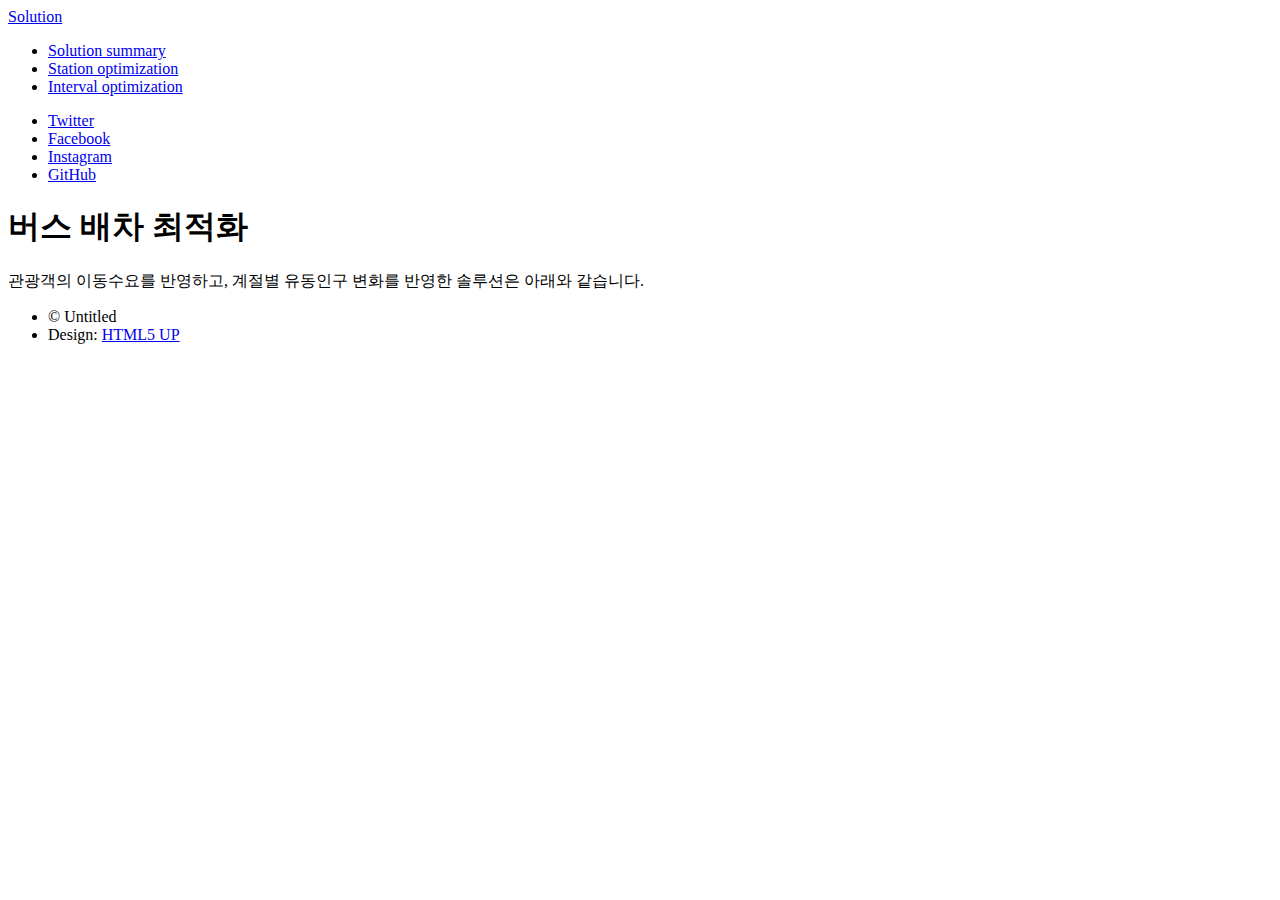
==== elements.html @ 8d8cb51e "Add files via upload" ====
<!DOCTYPE HTML>
<!--
	Massively by HTML5 UP
	html5up.net | @ajlkn
	Free for personal and commercial use under the CCA 3.0 license (html5up.net/license)
-->
<html>
	<head>
		<title>제주도 관광지 순환버스 배차솔루션</title>
		<meta charset="utf-8" />
		<meta name="viewport" content="width=device-width, initial-scale=1, user-scalable=no" />
		<link rel="stylesheet" href="assets/css/main.css" />
		<noscript><link rel="stylesheet" href="assets/css/noscript.css" /></noscript>
	</head>
	<body class="is-preload">

		<!-- Wrapper -->
			<div id="wrapper">

				<!-- Header -->
					<header id="header">
						<a href="index.html" class="logo">Solution</a>
					</header>

				<!-- Nav -->
					<nav id="nav">
						<ul class="links">
							<li><a href="index.html">Solution summary</a></li>
							<li><a href="generic.html">Station optimization</a></li>
							<li class="active"><a href="elements.html">Interval optimization</a></li>
						</ul>
						<ul class="icons">
							<li><a href="#" class="icon brands fa-twitter"><span class="label">Twitter</span></a></li>
							<li><a href="#" class="icon brands fa-facebook-f"><span class="label">Facebook</span></a></li>
							<li><a href="#" class="icon brands fa-instagram"><span class="label">Instagram</span></a></li>
							<li><a href="#" class="icon brands fa-github"><span class="label">GitHub</span></a></li>
						</ul>
					</nav>

				<!-- Main -->
					<div id="main">
						<!-- Post -->
						<section class="post">
							<header class="major">
								<h1>버스 배차 최적화</h1>
								<p style = "font-style:normal;">관광객의 이동수요를 반영하고, 계절별 유동인구 변화를 반영한 솔루션은 아래와 같습니다.</p>
							</header>
							<div class='tableauPlaceholder' id='viz1672646175626' style='position: relative'><noscript><a href='#'><img alt='대시보드 1 ' src='https:&#47;&#47;public.tableau.com&#47;static&#47;images&#47;_1&#47;_16726461645520&#47;1&#47;1_rss.png' style='border: none' /></a></noscript><object class='tableauViz'  style='display:none;'><param name='host_url' value='https%3A%2F%2Fpublic.tableau.com%2F' /> <param name='embed_code_version' value='3' /> <param name='site_root' value='' /><param name='name' value='_16726461645520&#47;1' /><param name='tabs' value='no' /><param name='toolbar' value='yes' /><param name='static_image' value='https:&#47;&#47;public.tableau.com&#47;static&#47;images&#47;_1&#47;_16726461645520&#47;1&#47;1.png' /> <param name='animate_transition' value='yes' /><param name='display_static_image' value='yes' /><param name='display_spinner' value='yes' /><param name='display_overlay' value='yes' /><param name='display_count' value='yes' /><param name='language' value='ko-KR' /><param name='filter' value='publish=yes' /></object></div>                <script type='text/javascript'>                    var divElement = document.getElementById('viz1672646175626');                    var vizElement = divElement.getElementsByTagName('object')[0];                    if ( divElement.offsetWidth > 800 ) { vizElement.style.width='100%';vizElement.style.height=(divElement.offsetWidth*0.75)+'px';} else if ( divElement.offsetWidth > 500 ) { vizElement.style.width='100%';vizElement.style.height=(divElement.offsetWidth*0.75)+'px';} else { vizElement.style.width='100%';vizElement.style.height='827px';}                     var scriptElement = document.createElement('script');                    scriptElement.src = 'https://public.tableau.com/javascripts/api/viz_v1.js';                    vizElement.parentNode.insertBefore(scriptElement, vizElement);                </script>
						</section>

						

				<!-- Copyright -->
					<div id="copyright">
						<ul><li>&copy; Untitled</li><li>Design: <a href="https://html5up.net">HTML5 UP</a></li></ul>
					</div>

			</div>

		<!-- Scripts -->
			<script src="assets/js/jquery.min.js"></script>
			<script src="assets/js/jquery.scrollex.min.js"></script>
			<script src="assets/js/jquery.scrolly.min.js"></script>
			<script src="assets/js/browser.min.js"></script>
			<script src="assets/js/breakpoints.min.js"></script>
			<script src="assets/js/util.js"></script>
			<script src="assets/js/main.js"></script>

	</body>
</html>
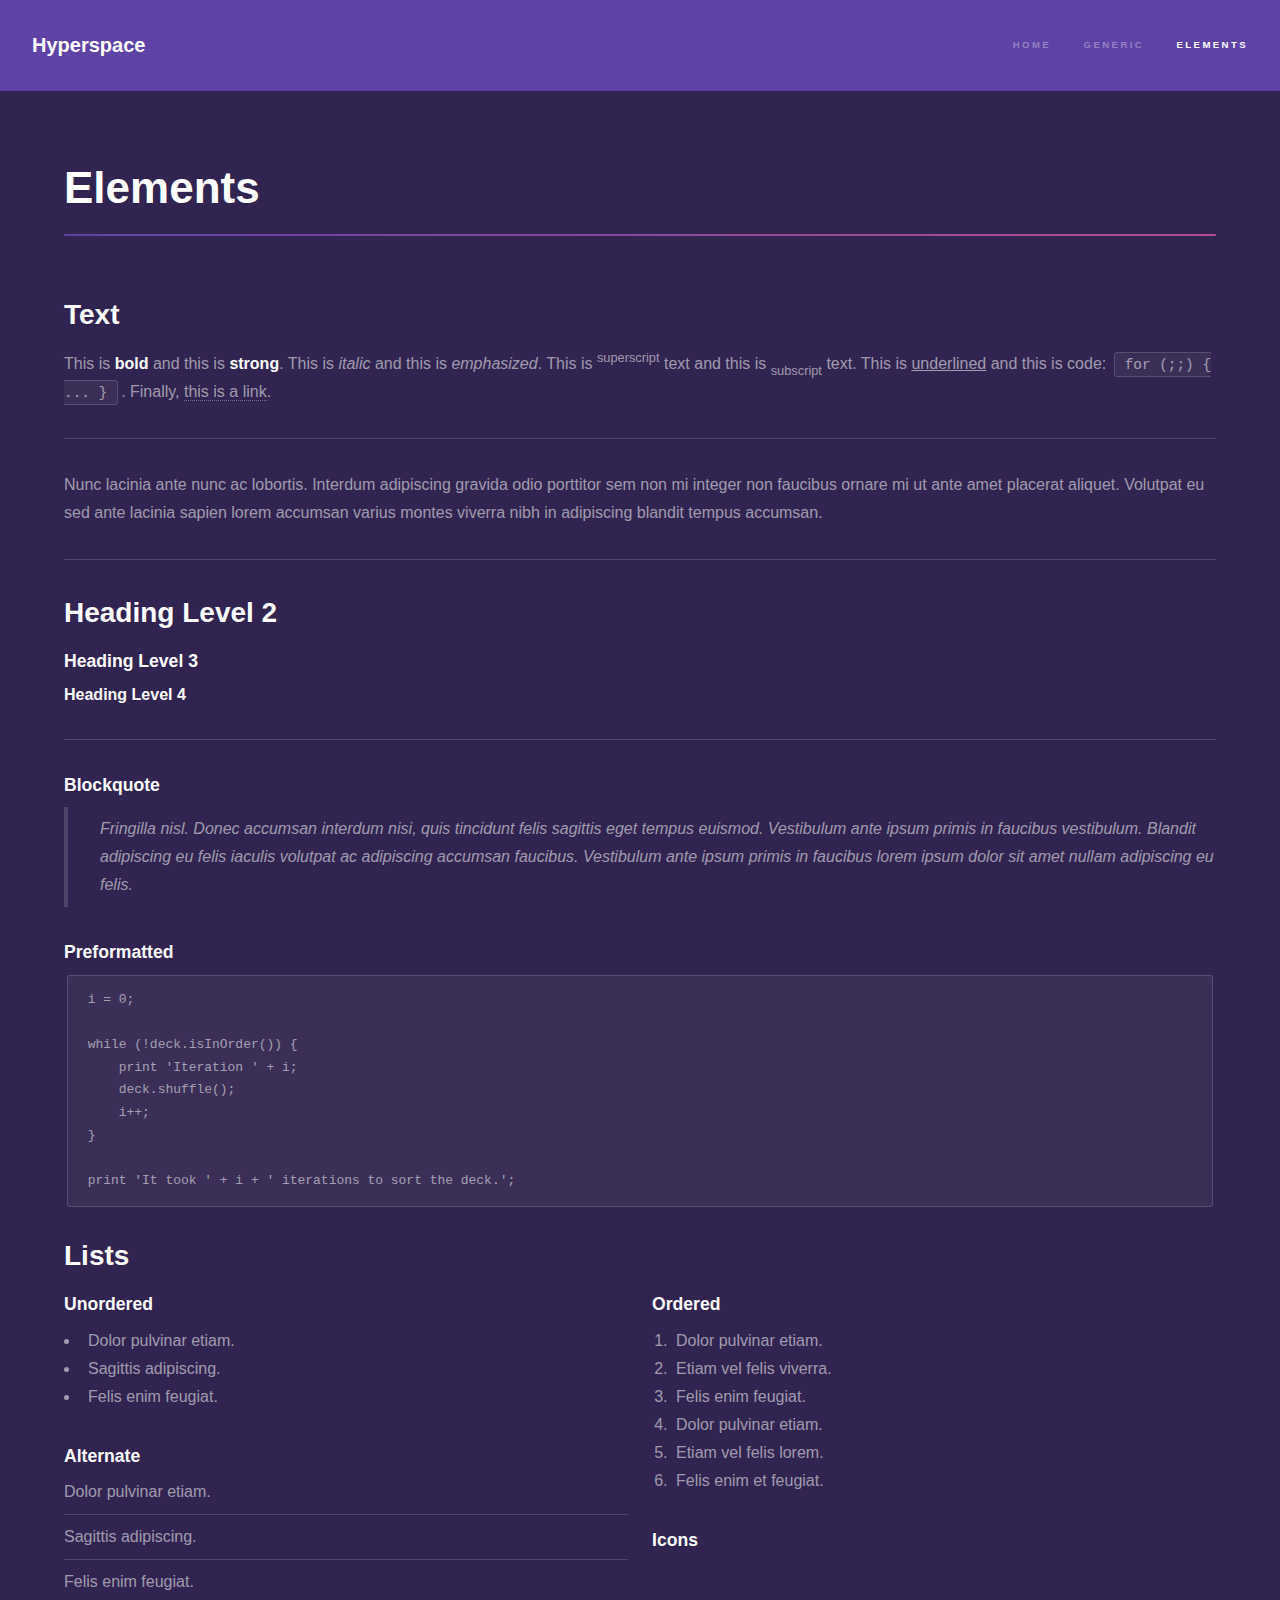
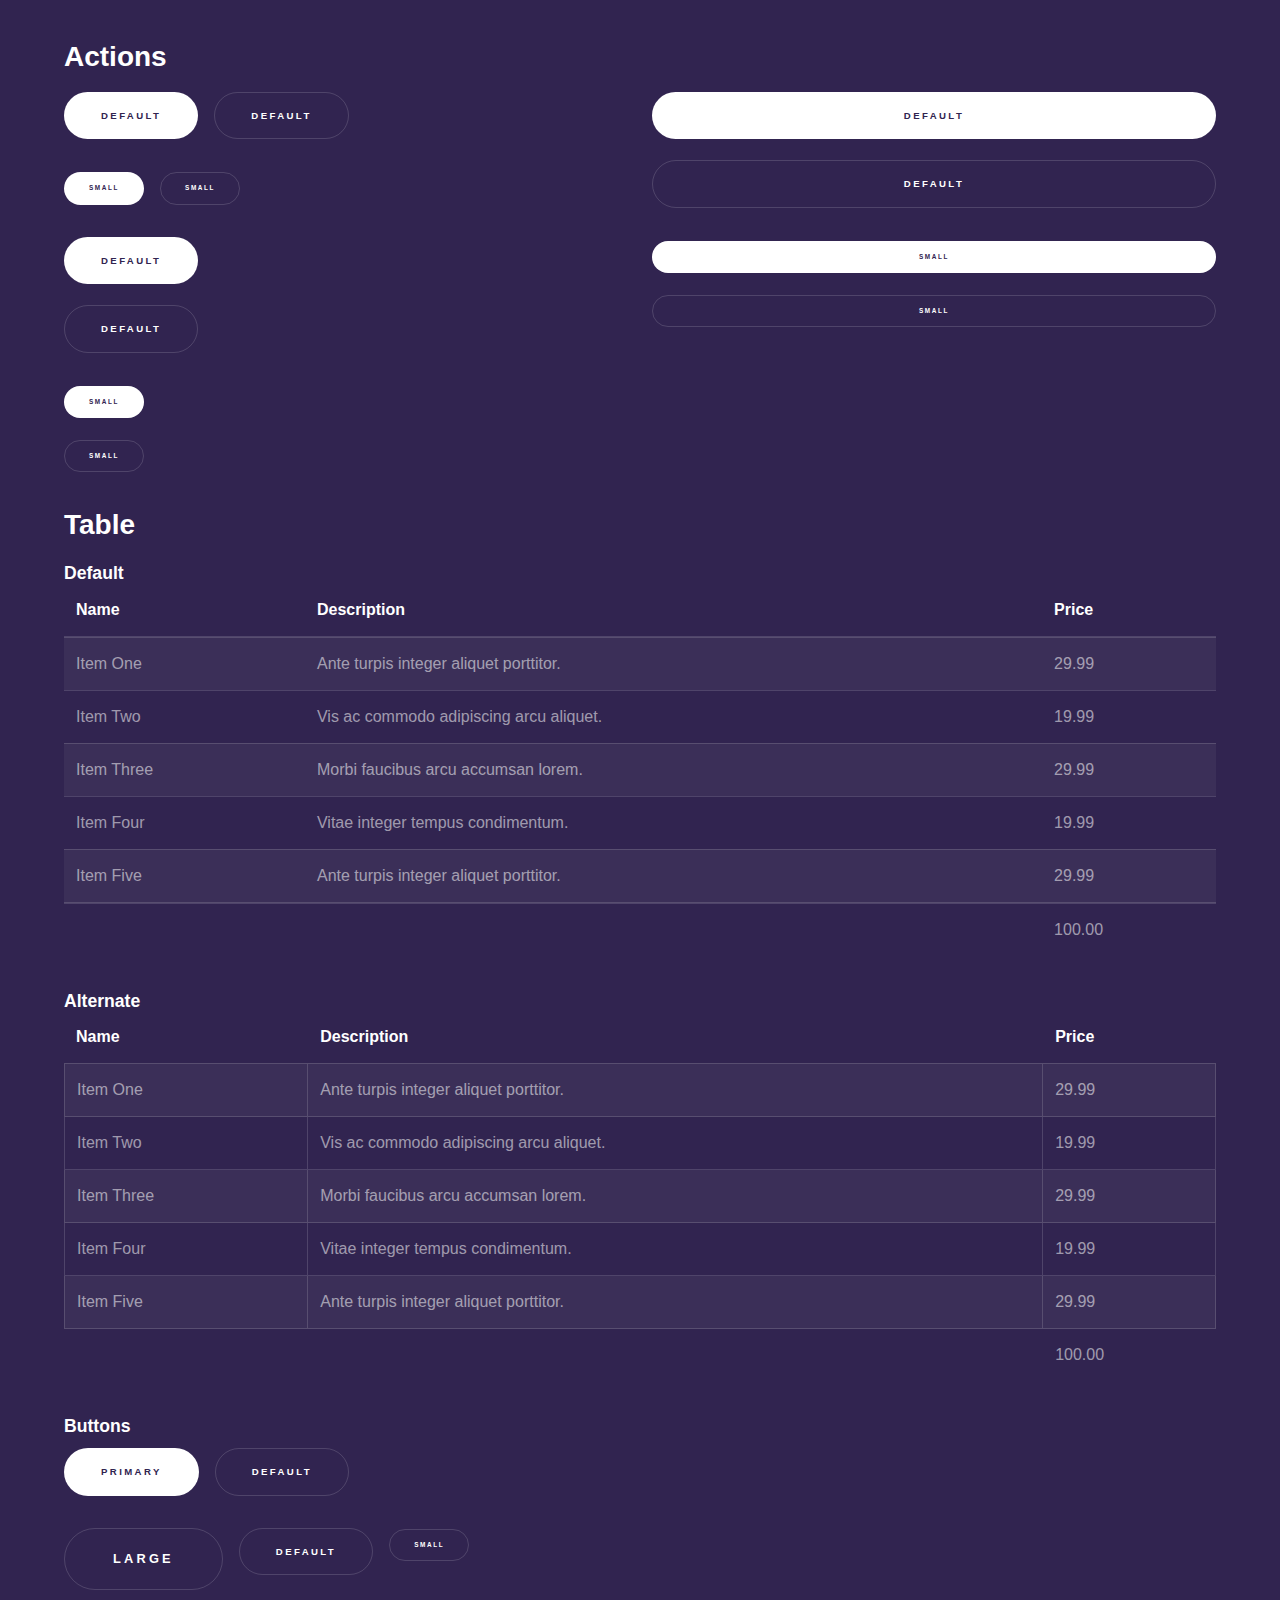
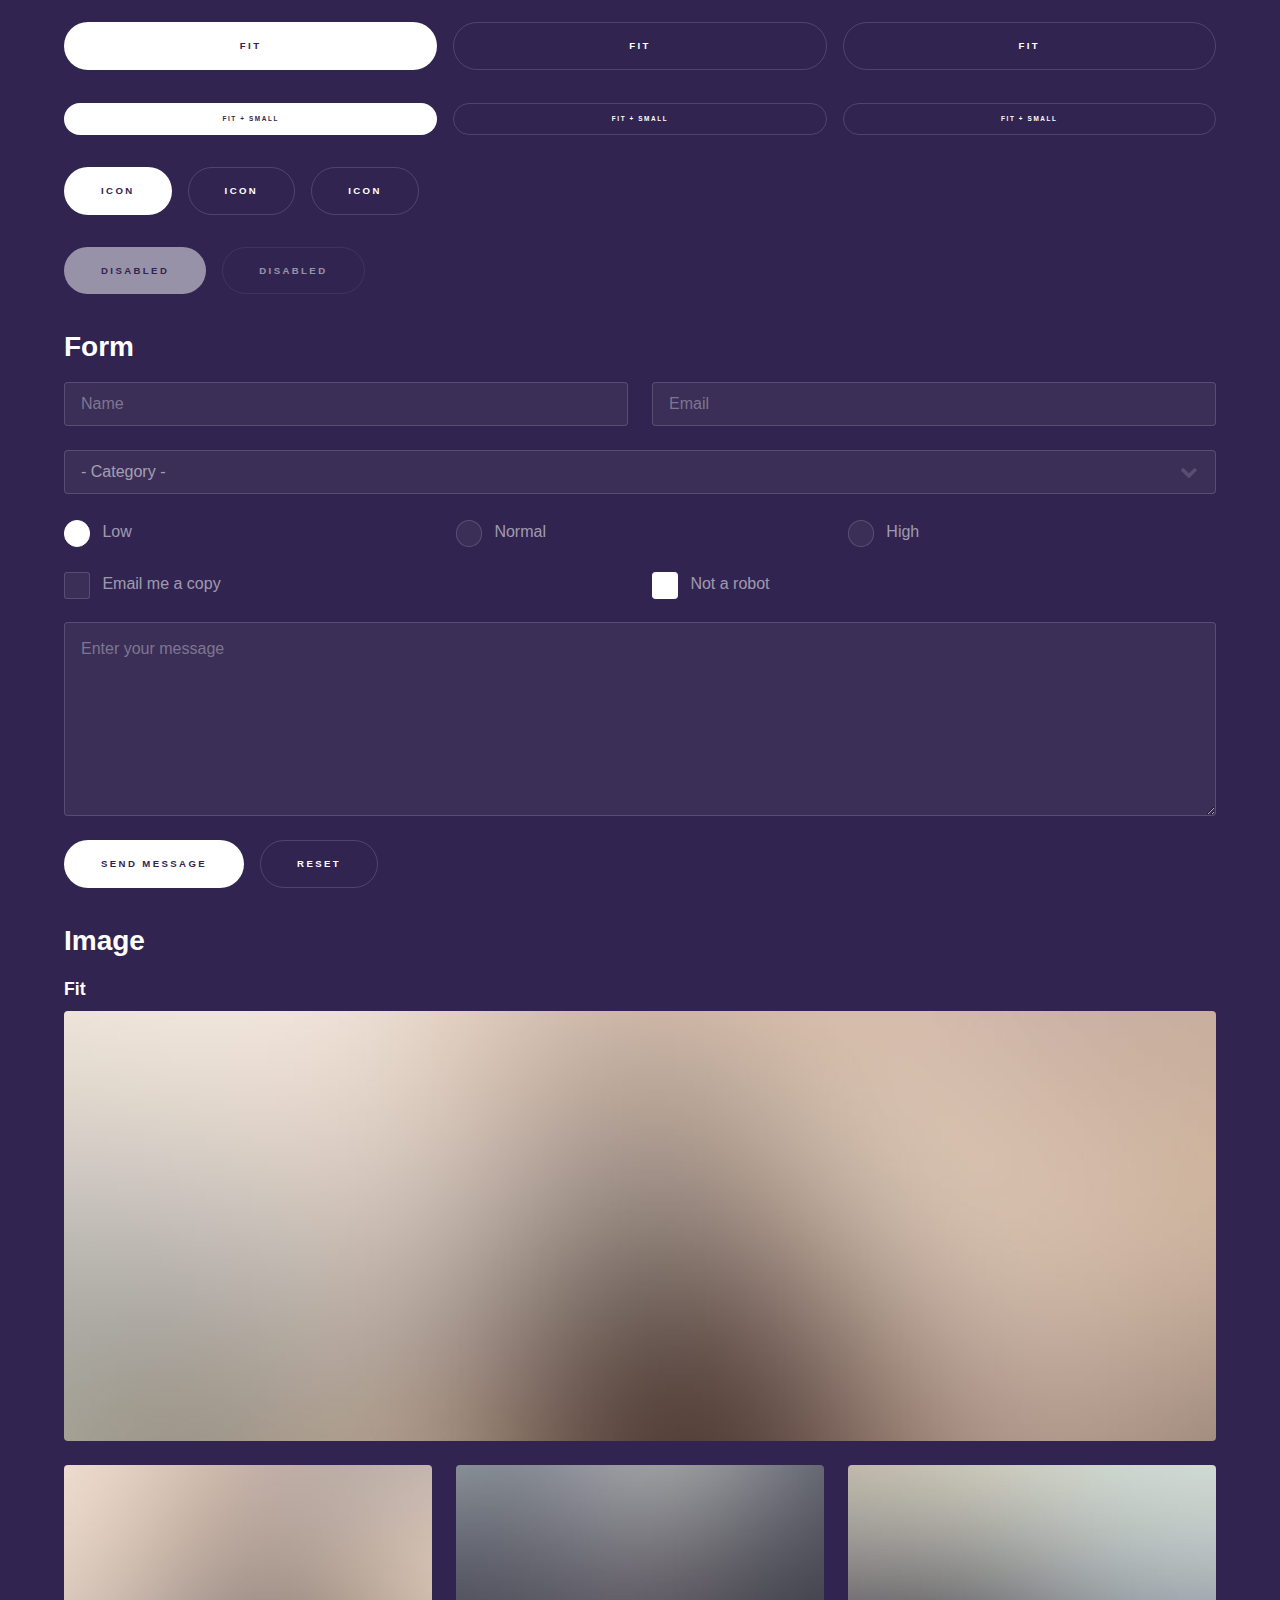
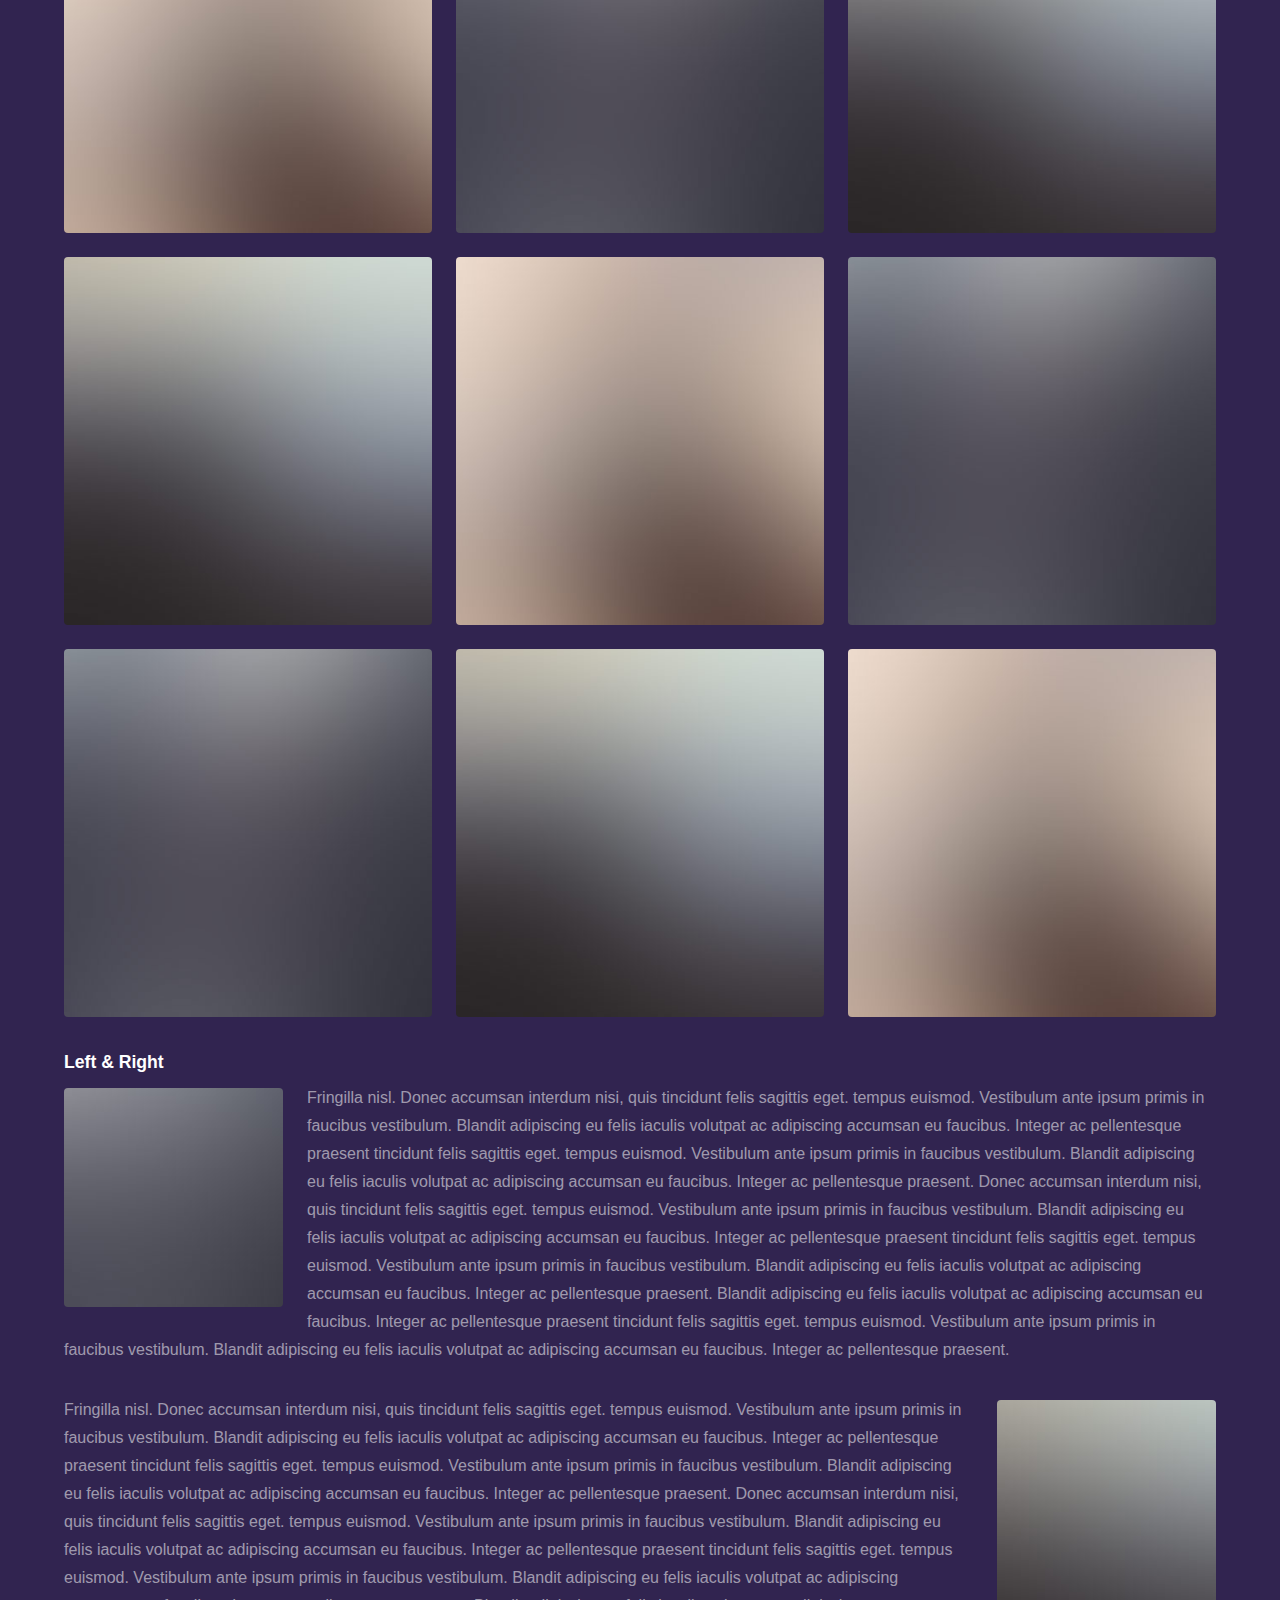
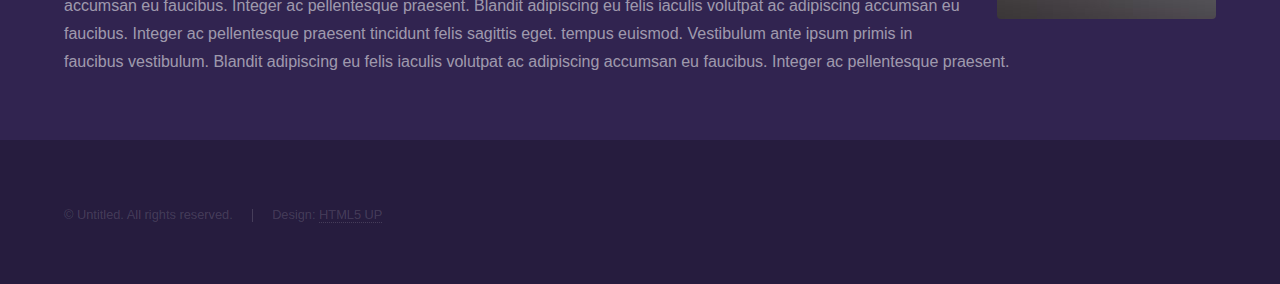
==== commit 89385fe8: "Add files via upload" ====
--- a/elements.html
+++ b/elements.html
@@ -1,12 +1,12 @@
 <!DOCTYPE HTML>
 <!--
-	Massively by HTML5 UP
+	Hyperspace by HTML5 UP
 	html5up.net | @ajlkn
 	Free for personal and commercial use under the CCA 3.0 license (html5up.net/license)
 -->
 <html>
 	<head>
-		<title>제주도 관광지 순환버스 배차솔루션</title>
+		<title>Elements - Hyperspace by HTML5 UP</title>
 		<meta charset="utf-8" />
 		<meta name="viewport" content="width=device-width, initial-scale=1, user-scalable=no" />
 		<link rel="stylesheet" href="assets/css/main.css" />
@@ -14,48 +14,341 @@
 	</head>
 	<body class="is-preload">
 
+		<!-- Header -->
+			<header id="header">
+				<a href="index.html" class="title">Hyperspace</a>
+				<nav>
+					<ul>
+						<li><a href="index.html">Home</a></li>
+						<li><a href="generic.html">Generic</a></li>
+						<li><a href="elements.html"  class="active">Elements</a></li>
+					</ul>
+				</nav>
+			</header>
+
 		<!-- Wrapper -->
 			<div id="wrapper">
 
-				<!-- Header -->
-					<header id="header">
-						<a href="index.html" class="logo">Solution</a>
-					</header>
-
-				<!-- Nav -->
-					<nav id="nav">
-						<ul class="links">
-							<li><a href="index.html">Solution summary</a></li>
-							<li><a href="generic.html">Station optimization</a></li>
-							<li class="active"><a href="elements.html">Interval optimization</a></li>
-						</ul>
-						<ul class="icons">
-							<li><a href="#" class="icon brands fa-twitter"><span class="label">Twitter</span></a></li>
-							<li><a href="#" class="icon brands fa-facebook-f"><span class="label">Facebook</span></a></li>
-							<li><a href="#" class="icon brands fa-instagram"><span class="label">Instagram</span></a></li>
-							<li><a href="#" class="icon brands fa-github"><span class="label">GitHub</span></a></li>
-						</ul>
-					</nav>
-
 				<!-- Main -->
-					<div id="main">
-						<!-- Post -->
-						<section class="post">
-							<header class="major">
-								<h1>버스 배차 최적화</h1>
-								<p style = "font-style:normal;">관광객의 이동수요를 반영하고, 계절별 유동인구 변화를 반영한 솔루션은 아래와 같습니다.</p>
-							</header>
-							<div class='tableauPlaceholder' id='viz1672646175626' style='position: relative'><noscript><a href='#'><img alt='대시보드 1 ' src='https:&#47;&#47;public.tableau.com&#47;static&#47;images&#47;_1&#47;_16726461645520&#47;1&#47;1_rss.png' style='border: none' /></a></noscript><object class='tableauViz'  style='display:none;'><param name='host_url' value='https%3A%2F%2Fpublic.tableau.com%2F' /> <param name='embed_code_version' value='3' /> <param name='site_root' value='' /><param name='name' value='_16726461645520&#47;1' /><param name='tabs' value='no' /><param name='toolbar' value='yes' /><param name='static_image' value='https:&#47;&#47;public.tableau.com&#47;static&#47;images&#47;_1&#47;_16726461645520&#47;1&#47;1.png' /> <param name='animate_transition' value='yes' /><param name='display_static_image' value='yes' /><param name='display_spinner' value='yes' /><param name='display_overlay' value='yes' /><param name='display_count' value='yes' /><param name='language' value='ko-KR' /><param name='filter' value='publish=yes' /></object></div>                <script type='text/javascript'>                    var divElement = document.getElementById('viz1672646175626');                    var vizElement = divElement.getElementsByTagName('object')[0];                    if ( divElement.offsetWidth > 800 ) { vizElement.style.width='100%';vizElement.style.height=(divElement.offsetWidth*0.75)+'px';} else if ( divElement.offsetWidth > 500 ) { vizElement.style.width='100%';vizElement.style.height=(divElement.offsetWidth*0.75)+'px';} else { vizElement.style.width='100%';vizElement.style.height='827px';}                     var scriptElement = document.createElement('script');                    scriptElement.src = 'https://public.tableau.com/javascripts/api/viz_v1.js';                    vizElement.parentNode.insertBefore(scriptElement, vizElement);                </script>
-						</section>
-
-						
-
-				<!-- Copyright -->
-					<div id="copyright">
-						<ul><li>&copy; Untitled</li><li>Design: <a href="https://html5up.net">HTML5 UP</a></li></ul>
-					</div>
+					<section id="main" class="wrapper">
+						<div class="inner">
+							<h1 class="major">Elements</h1>
+
+							<!-- Text -->
+								<section>
+									<h2>Text</h2>
+									<p>This is <b>bold</b> and this is <strong>strong</strong>. This is <i>italic</i> and this is <em>emphasized</em>.
+									This is <sup>superscript</sup> text and this is <sub>subscript</sub> text.
+									This is <u>underlined</u> and this is code: <code>for (;;) { ... }</code>. Finally, <a href="#">this is a link</a>.</p>
+									<hr />
+									<p>Nunc lacinia ante nunc ac lobortis. Interdum adipiscing gravida odio porttitor sem non mi integer non faucibus ornare mi ut ante amet placerat aliquet. Volutpat eu sed ante lacinia sapien lorem accumsan varius montes viverra nibh in adipiscing blandit tempus accumsan.</p>
+									<hr />
+									<h2>Heading Level 2</h2>
+									<h3>Heading Level 3</h3>
+									<h4>Heading Level 4</h4>
+									<hr />
+									<h3>Blockquote</h3>
+									<blockquote>Fringilla nisl. Donec accumsan interdum nisi, quis tincidunt felis sagittis eget tempus euismod. Vestibulum ante ipsum primis in faucibus vestibulum. Blandit adipiscing eu felis iaculis volutpat ac adipiscing accumsan faucibus. Vestibulum ante ipsum primis in faucibus lorem ipsum dolor sit amet nullam adipiscing eu felis.</blockquote>
+									<h3>Preformatted</h3>
+									<pre><code>i = 0;
+
+while (!deck.isInOrder()) {
+    print 'Iteration ' + i;
+    deck.shuffle();
+    i++;
+}
+
+print 'It took ' + i + ' iterations to sort the deck.';</code></pre>
+								</section>
+
+							<!-- Lists -->
+								<section>
+									<h2>Lists</h2>
+									<div class="row">
+										<div class="col-6 col-12-medium">
+											<h3>Unordered</h3>
+											<ul>
+												<li>Dolor pulvinar etiam.</li>
+												<li>Sagittis adipiscing.</li>
+												<li>Felis enim feugiat.</li>
+											</ul>
+											<h3>Alternate</h3>
+											<ul class="alt">
+												<li>Dolor pulvinar etiam.</li>
+												<li>Sagittis adipiscing.</li>
+												<li>Felis enim feugiat.</li>
+											</ul>
+										</div>
+										<div class="col-6 col-12-medium">
+											<h3>Ordered</h3>
+											<ol>
+												<li>Dolor pulvinar etiam.</li>
+												<li>Etiam vel felis viverra.</li>
+												<li>Felis enim feugiat.</li>
+												<li>Dolor pulvinar etiam.</li>
+												<li>Etiam vel felis lorem.</li>
+												<li>Felis enim et feugiat.</li>
+											</ol>
+											<h3>Icons</h3>
+											<ul class="icons">
+												<li><a href="#" class="icon brands fa-twitter"><span class="label">Twitter</span></a></li>
+												<li><a href="#" class="icon brands fa-facebook-f"><span class="label">Facebook</span></a></li>
+												<li><a href="#" class="icon brands fa-instagram"><span class="label">Instagram</span></a></li>
+												<li><a href="#" class="icon brands fa-github"><span class="label">Github</span></a></li>
+											</ul>
+										</div>
+									</div>
+									<h2>Actions</h2>
+									<div class="row">
+										<div class="col-6 col-12-medium">
+											<ul class="actions">
+												<li><a href="#" class="button primary">Default</a></li>
+												<li><a href="#" class="button">Default</a></li>
+											</ul>
+											<ul class="actions small">
+												<li><a href="#" class="button primary small">Small</a></li>
+												<li><a href="#" class="button small">Small</a></li>
+											</ul>
+											<ul class="actions stacked">
+												<li><a href="#" class="button primary">Default</a></li>
+												<li><a href="#" class="button">Default</a></li>
+											</ul>
+											<ul class="actions stacked">
+												<li><a href="#" class="button primary small">Small</a></li>
+												<li><a href="#" class="button small">Small</a></li>
+											</ul>
+										</div>
+										<div class="col-6 col-12-medium">
+											<ul class="actions stacked">
+												<li><a href="#" class="button primary fit">Default</a></li>
+												<li><a href="#" class="button fit">Default</a></li>
+											</ul>
+											<ul class="actions stacked">
+												<li><a href="#" class="button primary small fit">Small</a></li>
+												<li><a href="#" class="button small fit">Small</a></li>
+											</ul>
+										</div>
+									</div>
+								</section>
+
+							<!-- Table -->
+								<section>
+									<h2>Table</h2>
+									<h3>Default</h3>
+									<div class="table-wrapper">
+										<table>
+											<thead>
+												<tr>
+													<th>Name</th>
+													<th>Description</th>
+													<th>Price</th>
+												</tr>
+											</thead>
+											<tbody>
+												<tr>
+													<td>Item One</td>
+													<td>Ante turpis integer aliquet porttitor.</td>
+													<td>29.99</td>
+												</tr>
+												<tr>
+													<td>Item Two</td>
+													<td>Vis ac commodo adipiscing arcu aliquet.</td>
+													<td>19.99</td>
+												</tr>
+												<tr>
+													<td>Item Three</td>
+													<td> Morbi faucibus arcu accumsan lorem.</td>
+													<td>29.99</td>
+												</tr>
+												<tr>
+													<td>Item Four</td>
+													<td>Vitae integer tempus condimentum.</td>
+													<td>19.99</td>
+												</tr>
+												<tr>
+													<td>Item Five</td>
+													<td>Ante turpis integer aliquet porttitor.</td>
+													<td>29.99</td>
+												</tr>
+											</tbody>
+											<tfoot>
+												<tr>
+													<td colspan="2"></td>
+													<td>100.00</td>
+												</tr>
+											</tfoot>
+										</table>
+									</div>
+
+									<h3>Alternate</h3>
+									<div class="table-wrapper">
+										<table class="alt">
+											<thead>
+												<tr>
+													<th>Name</th>
+													<th>Description</th>
+													<th>Price</th>
+												</tr>
+											</thead>
+											<tbody>
+												<tr>
+													<td>Item One</td>
+													<td>Ante turpis integer aliquet porttitor.</td>
+													<td>29.99</td>
+												</tr>
+												<tr>
+													<td>Item Two</td>
+													<td>Vis ac commodo adipiscing arcu aliquet.</td>
+													<td>19.99</td>
+												</tr>
+												<tr>
+													<td>Item Three</td>
+													<td> Morbi faucibus arcu accumsan lorem.</td>
+													<td>29.99</td>
+												</tr>
+												<tr>
+													<td>Item Four</td>
+													<td>Vitae integer tempus condimentum.</td>
+													<td>19.99</td>
+												</tr>
+												<tr>
+													<td>Item Five</td>
+													<td>Ante turpis integer aliquet porttitor.</td>
+													<td>29.99</td>
+												</tr>
+											</tbody>
+											<tfoot>
+												<tr>
+													<td colspan="2"></td>
+													<td>100.00</td>
+												</tr>
+											</tfoot>
+										</table>
+									</div>
+								</section>
+
+							<!-- Buttons -->
+								<section>
+									<h3>Buttons</h3>
+									<ul class="actions">
+										<li><a href="#" class="button primary">Primary</a></li>
+										<li><a href="#" class="button">Default</a></li>
+									</ul>
+									<ul class="actions">
+										<li><a href="#" class="button large">Large</a></li>
+										<li><a href="#" class="button">Default</a></li>
+										<li><a href="#" class="button small">Small</a></li>
+									</ul>
+									<ul class="actions fit">
+										<li><a href="#" class="button primary fit">Fit</a></li>
+										<li><a href="#" class="button fit">Fit</a></li>
+										<li><a href="#" class="button fit">Fit</a></li>
+									</ul>
+									<ul class="actions fit small">
+										<li><a href="#" class="button primary fit small">Fit + Small</a></li>
+										<li><a href="#" class="button fit small">Fit + Small</a></li>
+										<li><a href="#" class="button fit small">Fit + Small</a></li>
+									</ul>
+									<ul class="actions">
+										<li><a href="#" class="button primary icon solid fa-download">Icon</a></li>
+										<li><a href="#" class="button icon solid fa-upload">Icon</a></li>
+										<li><a href="#" class="button icon solid fa-save">Icon</a></li>
+									</ul>
+									<ul class="actions">
+										<li><span class="button primary disabled">Disabled</span></li>
+										<li><span class="button disabled">Disabled</span></li>
+									</ul>
+								</section>
+
+							<!-- Form -->
+								<section>
+									<h2>Form</h2>
+									<form method="post" action="#">
+										<div class="row gtr-uniform">
+											<div class="col-6 col-12-xsmall">
+												<input type="text" name="demo-name" id="demo-name" value="" placeholder="Name" />
+											</div>
+											<div class="col-6 col-12-xsmall">
+												<input type="email" name="demo-email" id="demo-email" value="" placeholder="Email" />
+											</div>
+											<div class="col-12">
+												<select name="demo-category" id="demo-category">
+													<option value="">- Category -</option>
+													<option value="1">Manufacturing</option>
+													<option value="1">Shipping</option>
+													<option value="1">Administration</option>
+													<option value="1">Human Resources</option>
+												</select>
+											</div>
+											<div class="col-4 col-12-small">
+												<input type="radio" id="demo-priority-low" name="demo-priority" checked>
+												<label for="demo-priority-low">Low</label>
+											</div>
+											<div class="col-4 col-12-small">
+												<input type="radio" id="demo-priority-normal" name="demo-priority">
+												<label for="demo-priority-normal">Normal</label>
+											</div>
+											<div class="col-4 col-12-small">
+												<input type="radio" id="demo-priority-high" name="demo-priority">
+												<label for="demo-priority-high">High</label>
+											</div>
+											<div class="col-6 col-12-small">
+												<input type="checkbox" id="demo-copy" name="demo-copy">
+												<label for="demo-copy">Email me a copy</label>
+											</div>
+											<div class="col-6 col-12-small">
+												<input type="checkbox" id="demo-human" name="demo-human" checked>
+												<label for="demo-human">Not a robot</label>
+											</div>
+											<div class="col-12">
+												<textarea name="demo-message" id="demo-message" placeholder="Enter your message" rows="6"></textarea>
+											</div>
+											<div class="col-12">
+												<ul class="actions">
+													<li><input type="submit" value="Send Message" class="primary" /></li>
+													<li><input type="reset" value="Reset" /></li>
+												</ul>
+											</div>
+										</div>
+									</form>
+								</section>
+
+							<!-- Image -->
+								<section>
+									<h2>Image</h2>
+									<h3>Fit</h3>
+									<div class="box alt">
+										<div class="row gtr-uniform">
+											<div class="col-12"><span class="image fit"><img src="images/pic04.jpg" alt="" /></span></div>
+											<div class="col-4"><span class="image fit"><img src="images/pic01.jpg" alt="" /></span></div>
+											<div class="col-4"><span class="image fit"><img src="images/pic02.jpg" alt="" /></span></div>
+											<div class="col-4"><span class="image fit"><img src="images/pic03.jpg" alt="" /></span></div>
+											<div class="col-4"><span class="image fit"><img src="images/pic03.jpg" alt="" /></span></div>
+											<div class="col-4"><span class="image fit"><img src="images/pic01.jpg" alt="" /></span></div>
+											<div class="col-4"><span class="image fit"><img src="images/pic02.jpg" alt="" /></span></div>
+											<div class="col-4"><span class="image fit"><img src="images/pic02.jpg" alt="" /></span></div>
+											<div class="col-4"><span class="image fit"><img src="images/pic03.jpg" alt="" /></span></div>
+											<div class="col-4"><span class="image fit"><img src="images/pic01.jpg" alt="" /></span></div>
+										</div>
+									</div>
+									<h3>Left &amp; Right</h3>
+									<p><span class="image left"><img src="images/pic05.jpg" alt="" /></span>Fringilla nisl. Donec accumsan interdum nisi, quis tincidunt felis sagittis eget. tempus euismod. Vestibulum ante ipsum primis in faucibus vestibulum. Blandit adipiscing eu felis iaculis volutpat ac adipiscing accumsan eu faucibus. Integer ac pellentesque praesent tincidunt felis sagittis eget. tempus euismod. Vestibulum ante ipsum primis in faucibus vestibulum. Blandit adipiscing eu felis iaculis volutpat ac adipiscing accumsan eu faucibus. Integer ac pellentesque praesent. Donec accumsan interdum nisi, quis tincidunt felis sagittis eget. tempus euismod. Vestibulum ante ipsum primis in faucibus vestibulum. Blandit adipiscing eu felis iaculis volutpat ac adipiscing accumsan eu faucibus. Integer ac pellentesque praesent tincidunt felis sagittis eget. tempus euismod. Vestibulum ante ipsum primis in faucibus vestibulum. Blandit adipiscing eu felis iaculis volutpat ac adipiscing accumsan eu faucibus. Integer ac pellentesque praesent. Blandit adipiscing eu felis iaculis volutpat ac adipiscing accumsan eu faucibus. Integer ac pellentesque praesent tincidunt felis sagittis eget. tempus euismod. Vestibulum ante ipsum primis in faucibus vestibulum. Blandit adipiscing eu felis iaculis volutpat ac adipiscing accumsan eu faucibus. Integer ac pellentesque praesent.</p>
+									<p><span class="image right"><img src="images/pic06.jpg" alt="" /></span>Fringilla nisl. Donec accumsan interdum nisi, quis tincidunt felis sagittis eget. tempus euismod. Vestibulum ante ipsum primis in faucibus vestibulum. Blandit adipiscing eu felis iaculis volutpat ac adipiscing accumsan eu faucibus. Integer ac pellentesque praesent tincidunt felis sagittis eget. tempus euismod. Vestibulum ante ipsum primis in faucibus vestibulum. Blandit adipiscing eu felis iaculis volutpat ac adipiscing accumsan eu faucibus. Integer ac pellentesque praesent. Donec accumsan interdum nisi, quis tincidunt felis sagittis eget. tempus euismod. Vestibulum ante ipsum primis in faucibus vestibulum. Blandit adipiscing eu felis iaculis volutpat ac adipiscing accumsan eu faucibus. Integer ac pellentesque praesent tincidunt felis sagittis eget. tempus euismod. Vestibulum ante ipsum primis in faucibus vestibulum. Blandit adipiscing eu felis iaculis volutpat ac adipiscing accumsan eu faucibus. Integer ac pellentesque praesent. Blandit adipiscing eu felis iaculis volutpat ac adipiscing accumsan eu faucibus. Integer ac pellentesque praesent tincidunt felis sagittis eget. tempus euismod. Vestibulum ante ipsum primis in faucibus vestibulum. Blandit adipiscing eu felis iaculis volutpat ac adipiscing accumsan eu faucibus. Integer ac pellentesque praesent.</p>
+								</section>
+
+						</div>
+					</section>
 
 			</div>
+
+		<!-- Footer -->
+			<footer id="footer" class="wrapper alt">
+				<div class="inner">
+					<ul class="menu">
+						<li>&copy; Untitled. All rights reserved.</li><li>Design: <a href="http://html5up.net">HTML5 UP</a></li>
+					</ul>
+				</div>
+			</footer>
 
 		<!-- Scripts -->
 			<script src="assets/js/jquery.min.js"></script>
--- a/assets/css/main.css
+++ b/assets/css/main.css
@@ -0,0 +1,3909 @@
+@import url(fontawesome-all.min.css);
+
+/*
+	Hyperspace by HTML5 UP
+	html5up.net | @ajlkn
+	Free for personal and commercial use under the CCA 3.0 license (html5up.net/license)
+*/
+
+html, body, div, span, applet, object,
+iframe, h1, h2, h3, h4, h5, h6, p, blockquote,
+pre, a, abbr, acronym, address, big, cite,
+code, del, dfn, em, img, ins, kbd, q, s, samp,
+small, strike, strong, sub, sup, tt, var, b,
+u, i, center, dl, dt, dd, ol, ul, li, fieldset,
+form, label, legend, table, caption, tbody,
+tfoot, thead, tr, th, td, article, aside,
+canvas, details, embed, figure, figcaption,
+footer, header, hgroup, menu, nav, output, ruby,
+section, summary, time, mark, audio, video {
+	margin: 0;
+	padding: 0;
+	border: 0;
+	font-size: 100%;
+	font: inherit;
+	vertical-align: baseline;}
+
+article, aside, details, figcaption, figure,
+footer, header, hgroup, menu, nav, section {
+	display: block;}
+
+body {
+	line-height: 1;
+}
+
+ol, ul {
+	list-style: none;
+}
+
+blockquote, q {
+	quotes: none;
+}
+
+	blockquote:before, blockquote:after, q:before, q:after {
+		content: '';
+		content: none;
+	}
+
+table {
+	border-collapse: collapse;
+	border-spacing: 0;
+}
+
+body {
+	-webkit-text-size-adjust: none;
+}
+
+mark {
+	background-color: transparent;
+	color: inherit;
+}
+
+input::-moz-focus-inner {
+	border: 0;
+	padding: 0;
+}
+
+input, select, textarea {
+	-moz-appearance: none;
+	-webkit-appearance: none;
+	-ms-appearance: none;
+	appearance: none;
+}
+
+/* Basic */
+
+	@-ms-viewport {
+		width: device-width;
+	}
+
+	body {
+		-ms-overflow-style: scrollbar;
+	}
+
+	@media screen and (max-width: 480px) {
+
+		html, body {
+			min-width: 320px;
+		}
+
+	}
+
+	html {
+		box-sizing: border-box;
+	}
+
+	*, *:before, *:after {
+		box-sizing: inherit;
+	}
+
+	body {
+		background: #312450;
+	}
+
+		body.is-preload *, body.is-preload *:before, body.is-preload *:after {
+			-moz-animation: none !important;
+			-webkit-animation: none !important;
+			-ms-animation: none !important;
+			animation: none !important;
+			-moz-transition: none !important;
+			-webkit-transition: none !important;
+			-ms-transition: none !important;
+			transition: none !important;
+		}
+
+/* Type */
+
+	body, input, select, textarea {
+		color: rgba(255, 255, 255, 0.55);
+		font-family: Arial, Helvetica, sans-serif;
+		font-size: 16.5pt;
+		font-weight: normal;
+		line-height: 1.75;
+	}
+
+		@media screen and (max-width: 1680px) {
+
+			body, input, select, textarea {
+				font-size: 13pt;
+			}
+
+		}
+
+		@media screen and (max-width: 1280px) {
+
+			body, input, select, textarea {
+				font-size: 12pt;
+			}
+
+		}
+
+		@media screen and (max-width: 360px) {
+
+			body, input, select, textarea {
+				font-size: 11pt;
+			}
+
+		}
+
+	a {
+		-moz-transition: color 0.2s ease, border-bottom-color 0.2s ease;
+		-webkit-transition: color 0.2s ease, border-bottom-color 0.2s ease;
+		-ms-transition: color 0.2s ease, border-bottom-color 0.2s ease;
+		transition: color 0.2s ease, border-bottom-color 0.2s ease;
+		border-bottom: dotted 1px rgba(255, 255, 255, 0.35);
+		color: inherit;
+		text-decoration: none;
+	}
+
+		a:hover {
+			border-bottom-color: transparent;
+			color: #ffffff;
+		}
+
+	strong, b {
+		color: #ffffff;
+		font-weight: bold;
+	}
+
+	em, i {
+		font-style: italic;
+	}
+
+	p {
+		margin: 0 0 2em 0;
+	}
+
+	h1, h2, h3, h4, h5, h6 {
+		color: #ffffff;
+		font-weight: bold;
+		line-height: 1.5;
+		margin: 0 0 0.5em 0;
+	}
+
+		h1 a, h2 a, h3 a, h4 a, h5 a, h6 a {
+			color: inherit;
+			text-decoration: none;
+		}
+
+	h1 {
+		font-size: 2.75em;
+	}
+
+		h1.major {
+			margin: 0 0 1.3em 0;
+			position: relative;
+			padding-bottom: 0.35em;
+		}
+
+			h1.major:after {
+				background-image: -moz-linear-gradient(to right, #5e42a6, #b74e91);
+				background-image: -webkit-linear-gradient(to right, #5e42a6, #b74e91);
+				background-image: -ms-linear-gradient(to right, #5e42a6, #b74e91);
+				background-image: linear-gradient(to right, #5e42a6, #b74e91);
+				-moz-transition: max-width 0.2s ease;
+				-webkit-transition: max-width 0.2s ease;
+				-ms-transition: max-width 0.2s ease;
+				transition: max-width 0.2s ease;
+				border-radius: 0.2em;
+				bottom: 0;
+				content: '';
+				height: 0.05em;
+				position: absolute;
+				right: 0;
+				width: 100%;
+			}
+
+	h2 {
+		font-size: 1.75em;
+	}
+
+	h3 {
+		font-size: 1.1em;
+	}
+
+	h4 {
+		font-size: 1em;
+	}
+
+	h5 {
+		font-size: 0.8em;
+	}
+
+	h6 {
+		font-size: 0.6em;
+	}
+
+	@media screen and (max-width: 736px) {
+
+		h1 {
+			font-size: 2em;
+		}
+
+		h2 {
+			font-size: 1.25em;
+		}
+
+		h3 {
+			font-size: 1em;
+		}
+
+		h4 {
+			font-size: 0.8em;
+		}
+
+		h5 {
+			font-size: 0.6em;
+		}
+
+		h6 {
+			font-size: 0.6em;
+		}
+
+	}
+
+	sub {
+		font-size: 0.8em;
+		position: relative;
+		top: 0.5em;
+	}
+
+	sup {
+		font-size: 0.8em;
+		position: relative;
+		top: -0.5em;
+	}
+
+	blockquote {
+		border-left: solid 4px rgba(255, 255, 255, 0.15);
+		font-style: italic;
+		margin: 0 0 2em 0;
+		padding: 0.5em 0 0.5em 2em;
+	}
+
+	code {
+		background: rgba(255, 255, 255, 0.05);
+		border-radius: 0.25em;
+		border: solid 1px rgba(255, 255, 255, 0.15);
+		font-family: "Courier New", monospace;
+		font-size: 0.9em;
+		margin: 0 0.25em;
+		padding: 0.25em 0.65em;
+	}
+
+	pre {
+		-webkit-overflow-scrolling: touch;
+		font-family: "Courier New", monospace;
+		font-size: 0.9em;
+		margin: 0 0 2em 0;
+	}
+
+		pre code {
+			display: block;
+			line-height: 1.75em;
+			padding: 1em 1.5em;
+			overflow-x: auto;
+		}
+
+	hr {
+		border: 0;
+		border-bottom: solid 1px rgba(255, 255, 255, 0.15);
+		margin: 2em 0;
+	}
+
+		hr.major {
+			margin: 3em 0;
+		}
+
+	.align-left {
+		text-align: left;
+	}
+
+	.align-center {
+		text-align: center;
+	}
+
+	.align-right {
+		text-align: right;
+	}
+
+/* Row */
+
+	.row {
+		display: flex;
+		flex-wrap: wrap;
+		box-sizing: border-box;
+		align-items: stretch;
+	}
+
+		.row > * {
+			box-sizing: border-box;
+		}
+
+		.row.gtr-uniform > * > :last-child {
+			margin-bottom: 0;
+		}
+
+		.row.aln-left {
+			justify-content: flex-start;
+		}
+
+		.row.aln-center {
+			justify-content: center;
+		}
+
+		.row.aln-right {
+			justify-content: flex-end;
+		}
+
+		.row.aln-top {
+			align-items: flex-start;
+		}
+
+		.row.aln-middle {
+			align-items: center;
+		}
+
+		.row.aln-bottom {
+			align-items: flex-end;
+		}
+
+		.row > .imp {
+			order: -1;
+		}
+
+		.row > .col-1 {
+			width: 8.33333%;
+		}
+
+		.row > .off-1 {
+			margin-left: 8.33333%;
+		}
+
+		.row > .col-2 {
+			width: 16.66667%;
+		}
+
+		.row > .off-2 {
+			margin-left: 16.66667%;
+		}
+
+		.row > .col-3 {
+			width: 25%;
+		}
+
+		.row > .off-3 {
+			margin-left: 25%;
+		}
+
+		.row > .col-4 {
+			width: 33.33333%;
+		}
+
+		.row > .off-4 {
+			margin-left: 33.33333%;
+		}
+
+		.row > .col-5 {
+			width: 41.66667%;
+		}
+
+		.row > .off-5 {
+			margin-left: 41.66667%;
+		}
+
+		.row > .col-6 {
+			width: 50%;
+		}
+
+		.row > .off-6 {
+			margin-left: 50%;
+		}
+
+		.row > .col-7 {
+			width: 58.33333%;
+		}
+
+		.row > .off-7 {
+			margin-left: 58.33333%;
+		}
+
+		.row > .col-8 {
+			width: 66.66667%;
+		}
+
+		.row > .off-8 {
+			margin-left: 66.66667%;
+		}
+
+		.row > .col-9 {
+			width: 75%;
+		}
+
+		.row > .off-9 {
+			margin-left: 75%;
+		}
+
+		.row > .col-10 {
+			width: 83.33333%;
+		}
+
+		.row > .off-10 {
+			margin-left: 83.33333%;
+		}
+
+		.row > .col-11 {
+			width: 91.66667%;
+		}
+
+		.row > .off-11 {
+			margin-left: 91.66667%;
+		}
+
+		.row > .col-12 {
+			width: 100%;
+		}
+
+		.row > .off-12 {
+			margin-left: 100%;
+		}
+
+		.row.gtr-0 {
+			margin-top: 0;
+			margin-left: 0em;
+		}
+
+			.row.gtr-0 > * {
+				padding: 0 0 0 0em;
+			}
+
+			.row.gtr-0.gtr-uniform {
+				margin-top: 0em;
+			}
+
+				.row.gtr-0.gtr-uniform > * {
+					padding-top: 0em;
+				}
+
+		.row.gtr-25 {
+			margin-top: 0;
+			margin-left: -0.375em;
+		}
+
+			.row.gtr-25 > * {
+				padding: 0 0 0 0.375em;
+			}
+
+			.row.gtr-25.gtr-uniform {
+				margin-top: -0.375em;
+			}
+
+				.row.gtr-25.gtr-uniform > * {
+					padding-top: 0.375em;
+				}
+
+		.row.gtr-50 {
+			margin-top: 0;
+			margin-left: -0.75em;
+		}
+
+			.row.gtr-50 > * {
+				padding: 0 0 0 0.75em;
+			}
+
+			.row.gtr-50.gtr-uniform {
+				margin-top: -0.75em;
+			}
+
+				.row.gtr-50.gtr-uniform > * {
+					padding-top: 0.75em;
+				}
+
+		.row {
+			margin-top: 0;
+			margin-left: -1.5em;
+		}
+
+			.row > * {
+				padding: 0 0 0 1.5em;
+			}
+
+			.row.gtr-uniform {
+				margin-top: -1.5em;
+			}
+
+				.row.gtr-uniform > * {
+					padding-top: 1.5em;
+				}
+
+		.row.gtr-150 {
+			margin-top: 0;
+			margin-left: -2.25em;
+		}
+
+			.row.gtr-150 > * {
+				padding: 0 0 0 2.25em;
+			}
+
+			.row.gtr-150.gtr-uniform {
+				margin-top: -2.25em;
+			}
+
+				.row.gtr-150.gtr-uniform > * {
+					padding-top: 2.25em;
+				}
+
+		.row.gtr-200 {
+			margin-top: 0;
+			margin-left: -3em;
+		}
+
+			.row.gtr-200 > * {
+				padding: 0 0 0 3em;
+			}
+
+			.row.gtr-200.gtr-uniform {
+				margin-top: -3em;
+			}
+
+				.row.gtr-200.gtr-uniform > * {
+					padding-top: 3em;
+				}
+
+		@media screen and (max-width: 1680px) {
+
+			.row {
+				display: flex;
+				flex-wrap: wrap;
+				box-sizing: border-box;
+				align-items: stretch;
+			}
+
+				.row > * {
+					box-sizing: border-box;
+				}
+
+				.row.gtr-uniform > * > :last-child {
+					margin-bottom: 0;
+				}
+
+				.row.aln-left {
+					justify-content: flex-start;
+				}
+
+				.row.aln-center {
+					justify-content: center;
+				}
+
+				.row.aln-right {
+					justify-content: flex-end;
+				}
+
+				.row.aln-top {
+					align-items: flex-start;
+				}
+
+				.row.aln-middle {
+					align-items: center;
+				}
+
+				.row.aln-bottom {
+					align-items: flex-end;
+				}
+
+				.row > .imp-xlarge {
+					order: -1;
+				}
+
+				.row > .col-1-xlarge {
+					width: 8.33333%;
+				}
+
+				.row > .off-1-xlarge {
+					margin-left: 8.33333%;
+				}
+
+				.row > .col-2-xlarge {
+					width: 16.66667%;
+				}
+
+				.row > .off-2-xlarge {
+					margin-left: 16.66667%;
+				}
+
+				.row > .col-3-xlarge {
+					width: 25%;
+				}
+
+				.row > .off-3-xlarge {
+					margin-left: 25%;
+				}
+
+				.row > .col-4-xlarge {
+					width: 33.33333%;
+				}
+
+				.row > .off-4-xlarge {
+					margin-left: 33.33333%;
+				}
+
+				.row > .col-5-xlarge {
+					width: 41.66667%;
+				}
+
+				.row > .off-5-xlarge {
+					margin-left: 41.66667%;
+				}
+
+				.row > .col-6-xlarge {
+					width: 50%;
+				}
+
+				.row > .off-6-xlarge {
+					margin-left: 50%;
+				}
+
+				.row > .col-7-xlarge {
+					width: 58.33333%;
+				}
+
+				.row > .off-7-xlarge {
+					margin-left: 58.33333%;
+				}
+
+				.row > .col-8-xlarge {
+					width: 66.66667%;
+				}
+
+				.row > .off-8-xlarge {
+					margin-left: 66.66667%;
+				}
+
+				.row > .col-9-xlarge {
+					width: 75%;
+				}
+
+				.row > .off-9-xlarge {
+					margin-left: 75%;
+				}
+
+				.row > .col-10-xlarge {
+					width: 83.33333%;
+				}
+
+				.row > .off-10-xlarge {
+					margin-left: 83.33333%;
+				}
+
+				.row > .col-11-xlarge {
+					width: 91.66667%;
+				}
+
+				.row > .off-11-xlarge {
+					margin-left: 91.66667%;
+				}
+
+				.row > .col-12-xlarge {
+					width: 100%;
+				}
+
+				.row > .off-12-xlarge {
+					margin-left: 100%;
+				}
+
+				.row.gtr-0 {
+					margin-top: 0;
+					margin-left: 0em;
+				}
+
+					.row.gtr-0 > * {
+						padding: 0 0 0 0em;
+					}
+
+					.row.gtr-0.gtr-uniform {
+						margin-top: 0em;
+					}
+
+						.row.gtr-0.gtr-uniform > * {
+							padding-top: 0em;
+						}
+
+				.row.gtr-25 {
+					margin-top: 0;
+					margin-left: -0.375em;
+				}
+
+					.row.gtr-25 > * {
+						padding: 0 0 0 0.375em;
+					}
+
+					.row.gtr-25.gtr-uniform {
+						margin-top: -0.375em;
+					}
+
+						.row.gtr-25.gtr-uniform > * {
+							padding-top: 0.375em;
+						}
+
+				.row.gtr-50 {
+					margin-top: 0;
+					margin-left: -0.75em;
+				}
+
+					.row.gtr-50 > * {
+						padding: 0 0 0 0.75em;
+					}
+
+					.row.gtr-50.gtr-uniform {
+						margin-top: -0.75em;
+					}
+
+						.row.gtr-50.gtr-uniform > * {
+							padding-top: 0.75em;
+						}
+
+				.row {
+					margin-top: 0;
+					margin-left: -1.5em;
+				}
+
+					.row > * {
+						padding: 0 0 0 1.5em;
+					}
+
+					.row.gtr-uniform {
+						margin-top: -1.5em;
+					}
+
+						.row.gtr-uniform > * {
+							padding-top: 1.5em;
+						}
+
+				.row.gtr-150 {
+					margin-top: 0;
+					margin-left: -2.25em;
+				}
+
+					.row.gtr-150 > * {
+						padding: 0 0 0 2.25em;
+					}
+
+					.row.gtr-150.gtr-uniform {
+						margin-top: -2.25em;
+					}
+
+						.row.gtr-150.gtr-uniform > * {
+							padding-top: 2.25em;
+						}
+
+				.row.gtr-200 {
+					margin-top: 0;
+					margin-left: -3em;
+				}
+
+					.row.gtr-200 > * {
+						padding: 0 0 0 3em;
+					}
+
+					.row.gtr-200.gtr-uniform {
+						margin-top: -3em;
+					}
+
+						.row.gtr-200.gtr-uniform > * {
+							padding-top: 3em;
+						}
+
+		}
+
+		@media screen and (max-width: 1280px) {
+
+			.row {
+				display: flex;
+				flex-wrap: wrap;
+				box-sizing: border-box;
+				align-items: stretch;
+			}
+
+				.row > * {
+					box-sizing: border-box;
+				}
+
+				.row.gtr-uniform > * > :last-child {
+					margin-bottom: 0;
+				}
+
+				.row.aln-left {
+					justify-content: flex-start;
+				}
+
+				.row.aln-center {
+					justify-content: center;
+				}
+
+				.row.aln-right {
+					justify-content: flex-end;
+				}
+
+				.row.aln-top {
+					align-items: flex-start;
+				}
+
+				.row.aln-middle {
+					align-items: center;
+				}
+
+				.row.aln-bottom {
+					align-items: flex-end;
+				}
+
+				.row > .imp-large {
+					order: -1;
+				}
+
+				.row > .col-1-large {
+					width: 8.33333%;
+				}
+
+				.row > .off-1-large {
+					margin-left: 8.33333%;
+				}
+
+				.row > .col-2-large {
+					width: 16.66667%;
+				}
+
+				.row > .off-2-large {
+					margin-left: 16.66667%;
+				}
+
+				.row > .col-3-large {
+					width: 25%;
+				}
+
+				.row > .off-3-large {
+					margin-left: 25%;
+				}
+
+				.row > .col-4-large {
+					width: 33.33333%;
+				}
+
+				.row > .off-4-large {
+					margin-left: 33.33333%;
+				}
+
+				.row > .col-5-large {
+					width: 41.66667%;
+				}
+
+				.row > .off-5-large {
+					margin-left: 41.66667%;
+				}
+
+				.row > .col-6-large {
+					width: 50%;
+				}
+
+				.row > .off-6-large {
+					margin-left: 50%;
+				}
+
+				.row > .col-7-large {
+					width: 58.33333%;
+				}
+
+				.row > .off-7-large {
+					margin-left: 58.33333%;
+				}
+
+				.row > .col-8-large {
+					width: 66.66667%;
+				}
+
+				.row > .off-8-large {
+					margin-left: 66.66667%;
+				}
+
+				.row > .col-9-large {
+					width: 75%;
+				}
+
+				.row > .off-9-large {
+					margin-left: 75%;
+				}
+
+				.row > .col-10-large {
+					width: 83.33333%;
+				}
+
+				.row > .off-10-large {
+					margin-left: 83.33333%;
+				}
+
+				.row > .col-11-large {
+					width: 91.66667%;
+				}
+
+				.row > .off-11-large {
+					margin-left: 91.66667%;
+				}
+
+				.row > .col-12-large {
+					width: 100%;
+				}
+
+				.row > .off-12-large {
+					margin-left: 100%;
+				}
+
+				.row.gtr-0 {
+					margin-top: 0;
+					margin-left: 0em;
+				}
+
+					.row.gtr-0 > * {
+						padding: 0 0 0 0em;
+					}
+
+					.row.gtr-0.gtr-uniform {
+						margin-top: 0em;
+					}
+
+						.row.gtr-0.gtr-uniform > * {
+							padding-top: 0em;
+						}
+
+				.row.gtr-25 {
+					margin-top: 0;
+					margin-left: -0.375em;
+				}
+
+					.row.gtr-25 > * {
+						padding: 0 0 0 0.375em;
+					}
+
+					.row.gtr-25.gtr-uniform {
+						margin-top: -0.375em;
+					}
+
+						.row.gtr-25.gtr-uniform > * {
+							padding-top: 0.375em;
+						}
+
+				.row.gtr-50 {
+					margin-top: 0;
+					margin-left: -0.75em;
+				}
+
+					.row.gtr-50 > * {
+						padding: 0 0 0 0.75em;
+					}
+
+					.row.gtr-50.gtr-uniform {
+						margin-top: -0.75em;
+					}
+
+						.row.gtr-50.gtr-uniform > * {
+							padding-top: 0.75em;
+						}
+
+				.row {
+					margin-top: 0;
+					margin-left: -1.5em;
+				}
+
+					.row > * {
+						padding: 0 0 0 1.5em;
+					}
+
+					.row.gtr-uniform {
+						margin-top: -1.5em;
+					}
+
+						.row.gtr-uniform > * {
+							padding-top: 1.5em;
+						}
+
+				.row.gtr-150 {
+					margin-top: 0;
+					margin-left: -2.25em;
+				}
+
+					.row.gtr-150 > * {
+						padding: 0 0 0 2.25em;
+					}
+
+					.row.gtr-150.gtr-uniform {
+						margin-top: -2.25em;
+					}
+
+						.row.gtr-150.gtr-uniform > * {
+							padding-top: 2.25em;
+						}
+
+				.row.gtr-200 {
+					margin-top: 0;
+					margin-left: -3em;
+				}
+
+					.row.gtr-200 > * {
+						padding: 0 0 0 3em;
+					}
+
+					.row.gtr-200.gtr-uniform {
+						margin-top: -3em;
+					}
+
+						.row.gtr-200.gtr-uniform > * {
+							padding-top: 3em;
+						}
+
+		}
+
+		@media screen and (max-width: 980px) {
+
+			.row {
+				display: flex;
+				flex-wrap: wrap;
+				box-sizing: border-box;
+				align-items: stretch;
+			}
+
+				.row > * {
+					box-sizing: border-box;
+				}
+
+				.row.gtr-uniform > * > :last-child {
+					margin-bottom: 0;
+				}
+
+				.row.aln-left {
+					justify-content: flex-start;
+				}
+
+				.row.aln-center {
+					justify-content: center;
+				}
+
+				.row.aln-right {
+					justify-content: flex-end;
+				}
+
+				.row.aln-top {
+					align-items: flex-start;
+				}
+
+				.row.aln-middle {
+					align-items: center;
+				}
+
+				.row.aln-bottom {
+					align-items: flex-end;
+				}
+
+				.row > .imp-medium {
+					order: -1;
+				}
+
+				.row > .col-1-medium {
+					width: 8.33333%;
+				}
+
+				.row > .off-1-medium {
+					margin-left: 8.33333%;
+				}
+
+				.row > .col-2-medium {
+					width: 16.66667%;
+				}
+
+				.row > .off-2-medium {
+					margin-left: 16.66667%;
+				}
+
+				.row > .col-3-medium {
+					width: 25%;
+				}
+
+				.row > .off-3-medium {
+					margin-left: 25%;
+				}
+
+				.row > .col-4-medium {
+					width: 33.33333%;
+				}
+
+				.row > .off-4-medium {
+					margin-left: 33.33333%;
+				}
+
+				.row > .col-5-medium {
+					width: 41.66667%;
+				}
+
+				.row > .off-5-medium {
+					margin-left: 41.66667%;
+				}
+
+				.row > .col-6-medium {
+					width: 50%;
+				}
+
+				.row > .off-6-medium {
+					margin-left: 50%;
+				}
+
+				.row > .col-7-medium {
+					width: 58.33333%;
+				}
+
+				.row > .off-7-medium {
+					margin-left: 58.33333%;
+				}
+
+				.row > .col-8-medium {
+					width: 66.66667%;
+				}
+
+				.row > .off-8-medium {
+					margin-left: 66.66667%;
+				}
+
+				.row > .col-9-medium {
+					width: 75%;
+				}
+
+				.row > .off-9-medium {
+					margin-left: 75%;
+				}
+
+				.row > .col-10-medium {
+					width: 83.33333%;
+				}
+
+				.row > .off-10-medium {
+					margin-left: 83.33333%;
+				}
+
+				.row > .col-11-medium {
+					width: 91.66667%;
+				}
+
+				.row > .off-11-medium {
+					margin-left: 91.66667%;
+				}
+
+				.row > .col-12-medium {
+					width: 100%;
+				}
+
+				.row > .off-12-medium {
+					margin-left: 100%;
+				}
+
+				.row.gtr-0 {
+					margin-top: 0;
+					margin-left: 0em;
+				}
+
+					.row.gtr-0 > * {
+						padding: 0 0 0 0em;
+					}
+
+					.row.gtr-0.gtr-uniform {
+						margin-top: 0em;
+					}
+
+						.row.gtr-0.gtr-uniform > * {
+							padding-top: 0em;
+						}
+
+				.row.gtr-25 {
+					margin-top: 0;
+					margin-left: -0.375em;
+				}
+
+					.row.gtr-25 > * {
+						padding: 0 0 0 0.375em;
+					}
+
+					.row.gtr-25.gtr-uniform {
+						margin-top: -0.375em;
+					}
+
+						.row.gtr-25.gtr-uniform > * {
+							padding-top: 0.375em;
+						}
+
+				.row.gtr-50 {
+					margin-top: 0;
+					margin-left: -0.75em;
+				}
+
+					.row.gtr-50 > * {
+						padding: 0 0 0 0.75em;
+					}
+
+					.row.gtr-50.gtr-uniform {
+						margin-top: -0.75em;
+					}
+
+						.row.gtr-50.gtr-uniform > * {
+							padding-top: 0.75em;
+						}
+
+				.row {
+					margin-top: 0;
+					margin-left: -1.5em;
+				}
+
+					.row > * {
+						padding: 0 0 0 1.5em;
+					}
+
+					.row.gtr-uniform {
+						margin-top: -1.5em;
+					}
+
+						.row.gtr-uniform > * {
+							padding-top: 1.5em;
+						}
+
+				.row.gtr-150 {
+					margin-top: 0;
+					margin-left: -2.25em;
+				}
+
+					.row.gtr-150 > * {
+						padding: 0 0 0 2.25em;
+					}
+
+					.row.gtr-150.gtr-uniform {
+						margin-top: -2.25em;
+					}
+
+						.row.gtr-150.gtr-uniform > * {
+							padding-top: 2.25em;
+						}
+
+				.row.gtr-200 {
+					margin-top: 0;
+					margin-left: -3em;
+				}
+
+					.row.gtr-200 > * {
+						padding: 0 0 0 3em;
+					}
+
+					.row.gtr-200.gtr-uniform {
+						margin-top: -3em;
+					}
+
+						.row.gtr-200.gtr-uniform > * {
+							padding-top: 3em;
+						}
+
+		}
+
+		@media screen and (max-width: 736px) {
+
+			.row {
+				display: flex;
+				flex-wrap: wrap;
+				box-sizing: border-box;
+				align-items: stretch;
+			}
+
+				.row > * {
+					box-sizing: border-box;
+				}
+
+				.row.gtr-uniform > * > :last-child {
+					margin-bottom: 0;
+				}
+
+				.row.aln-left {
+					justify-content: flex-start;
+				}
+
+				.row.aln-center {
+					justify-content: center;
+				}
+
+				.row.aln-right {
+					justify-content: flex-end;
+				}
+
+				.row.aln-top {
+					align-items: flex-start;
+				}
+
+				.row.aln-middle {
+					align-items: center;
+				}
+
+				.row.aln-bottom {
+					align-items: flex-end;
+				}
+
+				.row > .imp-small {
+					order: -1;
+				}
+
+				.row > .col-1-small {
+					width: 8.33333%;
+				}
+
+				.row > .off-1-small {
+					margin-left: 8.33333%;
+				}
+
+				.row > .col-2-small {
+					width: 16.66667%;
+				}
+
+				.row > .off-2-small {
+					margin-left: 16.66667%;
+				}
+
+				.row > .col-3-small {
+					width: 25%;
+				}
+
+				.row > .off-3-small {
+					margin-left: 25%;
+				}
+
+				.row > .col-4-small {
+					width: 33.33333%;
+				}
+
+				.row > .off-4-small {
+					margin-left: 33.33333%;
+				}
+
+				.row > .col-5-small {
+					width: 41.66667%;
+				}
+
+				.row > .off-5-small {
+					margin-left: 41.66667%;
+				}
+
+				.row > .col-6-small {
+					width: 50%;
+				}
+
+				.row > .off-6-small {
+					margin-left: 50%;
+				}
+
+				.row > .col-7-small {
+					width: 58.33333%;
+				}
+
+				.row > .off-7-small {
+					margin-left: 58.33333%;
+				}
+
+				.row > .col-8-small {
+					width: 66.66667%;
+				}
+
+				.row > .off-8-small {
+					margin-left: 66.66667%;
+				}
+
+				.row > .col-9-small {
+					width: 75%;
+				}
+
+				.row > .off-9-small {
+					margin-left: 75%;
+				}
+
+				.row > .col-10-small {
+					width: 83.33333%;
+				}
+
+				.row > .off-10-small {
+					margin-left: 83.33333%;
+				}
+
+				.row > .col-11-small {
+					width: 91.66667%;
+				}
+
+				.row > .off-11-small {
+					margin-left: 91.66667%;
+				}
+
+				.row > .col-12-small {
+					width: 100%;
+				}
+
+				.row > .off-12-small {
+					margin-left: 100%;
+				}
+
+				.row.gtr-0 {
+					margin-top: 0;
+					margin-left: 0em;
+				}
+
+					.row.gtr-0 > * {
+						padding: 0 0 0 0em;
+					}
+
+					.row.gtr-0.gtr-uniform {
+						margin-top: 0em;
+					}
+
+						.row.gtr-0.gtr-uniform > * {
+							padding-top: 0em;
+						}
+
+				.row.gtr-25 {
+					margin-top: 0;
+					margin-left: -0.375em;
+				}
+
+					.row.gtr-25 > * {
+						padding: 0 0 0 0.375em;
+					}
+
+					.row.gtr-25.gtr-uniform {
+						margin-top: -0.375em;
+					}
+
+						.row.gtr-25.gtr-uniform > * {
+							padding-top: 0.375em;
+						}
+
+				.row.gtr-50 {
+					margin-top: 0;
+					margin-left: -0.75em;
+				}
+
+					.row.gtr-50 > * {
+						padding: 0 0 0 0.75em;
+					}
+
+					.row.gtr-50.gtr-uniform {
+						margin-top: -0.75em;
+					}
+
+						.row.gtr-50.gtr-uniform > * {
+							padding-top: 0.75em;
+						}
+
+				.row {
+					margin-top: 0;
+					margin-left: -1.5em;
+				}
+
+					.row > * {
+						padding: 0 0 0 1.5em;
+					}
+
+					.row.gtr-uniform {
+						margin-top: -1.5em;
+					}
+
+						.row.gtr-uniform > * {
+							padding-top: 1.5em;
+						}
+
+				.row.gtr-150 {
+					margin-top: 0;
+					margin-left: -2.25em;
+				}
+
+					.row.gtr-150 > * {
+						padding: 0 0 0 2.25em;
+					}
+
+					.row.gtr-150.gtr-uniform {
+						margin-top: -2.25em;
+					}
+
+						.row.gtr-150.gtr-uniform > * {
+							padding-top: 2.25em;
+						}
+
+				.row.gtr-200 {
+					margin-top: 0;
+					margin-left: -3em;
+				}
+
+					.row.gtr-200 > * {
+						padding: 0 0 0 3em;
+					}
+
+					.row.gtr-200.gtr-uniform {
+						margin-top: -3em;
+					}
+
+						.row.gtr-200.gtr-uniform > * {
+							padding-top: 3em;
+						}
+
+		}
+
+		@media screen and (max-width: 480px) {
+
+			.row {
+				display: flex;
+				flex-wrap: wrap;
+				box-sizing: border-box;
+				align-items: stretch;
+			}
+
+				.row > * {
+					box-sizing: border-box;
+				}
+
+				.row.gtr-uniform > * > :last-child {
+					margin-bottom: 0;
+				}
+
+				.row.aln-left {
+					justify-content: flex-start;
+				}
+
+				.row.aln-center {
+					justify-content: center;
+				}
+
+				.row.aln-right {
+					justify-content: flex-end;
+				}
+
+				.row.aln-top {
+					align-items: flex-start;
+				}
+
+				.row.aln-middle {
+					align-items: center;
+				}
+
+				.row.aln-bottom {
+					align-items: flex-end;
+				}
+
+				.row > .imp-xsmall {
+					order: -1;
+				}
+
+				.row > .col-1-xsmall {
+					width: 8.33333%;
+				}
+
+				.row > .off-1-xsmall {
+					margin-left: 8.33333%;
+				}
+
+				.row > .col-2-xsmall {
+					width: 16.66667%;
+				}
+
+				.row > .off-2-xsmall {
+					margin-left: 16.66667%;
+				}
+
+				.row > .col-3-xsmall {
+					width: 25%;
+				}
+
+				.row > .off-3-xsmall {
+					margin-left: 25%;
+				}
+
+				.row > .col-4-xsmall {
+					width: 33.33333%;
+				}
+
+				.row > .off-4-xsmall {
+					margin-left: 33.33333%;
+				}
+
+				.row > .col-5-xsmall {
+					width: 41.66667%;
+				}
+
+				.row > .off-5-xsmall {
+					margin-left: 41.66667%;
+				}
+
+				.row > .col-6-xsmall {
+					width: 50%;
+				}
+
+				.row > .off-6-xsmall {
+					margin-left: 50%;
+				}
+
+				.row > .col-7-xsmall {
+					width: 58.33333%;
+				}
+
+				.row > .off-7-xsmall {
+					margin-left: 58.33333%;
+				}
+
+				.row > .col-8-xsmall {
+					width: 66.66667%;
+				}
+
+				.row > .off-8-xsmall {
+					margin-left: 66.66667%;
+				}
+
+				.row > .col-9-xsmall {
+					width: 75%;
+				}
+
+				.row > .off-9-xsmall {
+					margin-left: 75%;
+				}
+
+				.row > .col-10-xsmall {
+					width: 83.33333%;
+				}
+
+				.row > .off-10-xsmall {
+					margin-left: 83.33333%;
+				}
+
+				.row > .col-11-xsmall {
+					width: 91.66667%;
+				}
+
+				.row > .off-11-xsmall {
+					margin-left: 91.66667%;
+				}
+
+				.row > .col-12-xsmall {
+					width: 100%;
+				}
+
+				.row > .off-12-xsmall {
+					margin-left: 100%;
+				}
+
+				.row.gtr-0 {
+					margin-top: 0;
+					margin-left: 0em;
+				}
+
+					.row.gtr-0 > * {
+						padding: 0 0 0 0em;
+					}
+
+					.row.gtr-0.gtr-uniform {
+						margin-top: 0em;
+					}
+
+						.row.gtr-0.gtr-uniform > * {
+							padding-top: 0em;
+						}
+
+				.row.gtr-25 {
+					margin-top: 0;
+					margin-left: -0.375em;
+				}
+
+					.row.gtr-25 > * {
+						padding: 0 0 0 0.375em;
+					}
+
+					.row.gtr-25.gtr-uniform {
+						margin-top: -0.375em;
+					}
+
+						.row.gtr-25.gtr-uniform > * {
+							padding-top: 0.375em;
+						}
+
+				.row.gtr-50 {
+					margin-top: 0;
+					margin-left: -0.75em;
+				}
+
+					.row.gtr-50 > * {
+						padding: 0 0 0 0.75em;
+					}
+
+					.row.gtr-50.gtr-uniform {
+						margin-top: -0.75em;
+					}
+
+						.row.gtr-50.gtr-uniform > * {
+							padding-top: 0.75em;
+						}
+
+				.row {
+					margin-top: 0;
+					margin-left: -1.5em;
+				}
+
+					.row > * {
+						padding: 0 0 0 1.5em;
+					}
+
+					.row.gtr-uniform {
+						margin-top: -1.5em;
+					}
+
+						.row.gtr-uniform > * {
+							padding-top: 1.5em;
+						}
+
+				.row.gtr-150 {
+					margin-top: 0;
+					margin-left: -2.25em;
+				}
+
+					.row.gtr-150 > * {
+						padding: 0 0 0 2.25em;
+					}
+
+					.row.gtr-150.gtr-uniform {
+						margin-top: -2.25em;
+					}
+
+						.row.gtr-150.gtr-uniform > * {
+							padding-top: 2.25em;
+						}
+
+				.row.gtr-200 {
+					margin-top: 0;
+					margin-left: -3em;
+				}
+
+					.row.gtr-200 > * {
+						padding: 0 0 0 3em;
+					}
+
+					.row.gtr-200.gtr-uniform {
+						margin-top: -3em;
+					}
+
+						.row.gtr-200.gtr-uniform > * {
+							padding-top: 3em;
+						}
+
+		}
+
+/* Box */
+
+	.box {
+		border-radius: 0.25em;
+		border: solid 1px rgba(255, 255, 255, 0.15);
+		margin-bottom: 2em;
+		padding: 1.5em;
+	}
+
+		.box > :last-child,
+		.box > :last-child > :last-child,
+		.box > :last-child > :last-child > :last-child {
+			margin-bottom: 0;
+		}
+
+		.box.alt {
+			border: 0;
+			border-radius: 0;
+			padding: 0;
+		}
+
+/* Button */
+
+	input[type="submit"],
+	input[type="reset"],
+	input[type="button"],
+	button,
+	.button {
+		-moz-appearance: none;
+		-webkit-appearance: none;
+		-ms-appearance: none;
+		appearance: none;
+		-moz-transition: border-color 0.2s ease;
+		-webkit-transition: border-color 0.2s ease;
+		-ms-transition: border-color 0.2s ease;
+		transition: border-color 0.2s ease;
+		background-color: transparent;
+		border: solid 1px !important;
+		border-color: rgba(255, 255, 255, 0.15) !important;
+		border-radius: 3em;
+		color: #ffffff !important;
+		cursor: pointer;
+		display: inline-block;
+		font-size: 0.6em;
+		font-weight: bold;
+		height: calc(4.75em + 2px);
+		letter-spacing: 0.25em;
+		line-height: 4.75em;
+		outline: 0;
+		padding: 0 3.75em;
+		position: relative;
+		text-align: center;
+		text-decoration: none;
+		text-transform: uppercase;
+		white-space: nowrap;
+	}
+
+		input[type="submit"]:after,
+		input[type="reset"]:after,
+		input[type="button"]:after,
+		button:after,
+		.button:after {
+			-moz-transform: scale(0.25);
+			-webkit-transform: scale(0.25);
+			-ms-transform: scale(0.25);
+			transform: scale(0.25);
+			pointer-events: none;
+			-moz-transition: opacity 0.2s ease, -moz-transform 0.2s ease;
+			-webkit-transition: opacity 0.2s ease, -webkit-transform 0.2s ease;
+			-ms-transition: opacity 0.2s ease, -ms-transform 0.2s ease;
+			transition: opacity 0.2s ease, transform 0.2s ease;
+			background: #ffffff;
+			border-radius: 3em;
+			content: '';
+			height: 100%;
+			left: 0;
+			opacity: 0;
+			position: absolute;
+			top: 0;
+			width: 100%;
+		}
+
+		input[type="submit"].icon:before,
+		input[type="reset"].icon:before,
+		input[type="button"].icon:before,
+		button.icon:before,
+		.button.icon:before {
+			margin-right: 0.75em;
+		}
+
+		input[type="submit"].fit,
+		input[type="reset"].fit,
+		input[type="button"].fit,
+		button.fit,
+		.button.fit {
+			width: 100%;
+		}
+
+		input[type="submit"].small,
+		input[type="reset"].small,
+		input[type="button"].small,
+		button.small,
+		.button.small {
+			font-size: 0.4em;
+		}
+
+		input[type="submit"].large,
+		input[type="reset"].large,
+		input[type="button"].large,
+		button.large,
+		.button.large {
+			font-size: 0.8em;
+		}
+
+		input[type="submit"].primary,
+		input[type="reset"].primary,
+		input[type="button"].primary,
+		button.primary,
+		.button.primary {
+			background-color: #ffffff;
+			color: #312450 !important;
+		}
+
+			input[type="submit"].primary:after,
+			input[type="reset"].primary:after,
+			input[type="button"].primary:after,
+			button.primary:after,
+			.button.primary:after {
+				display: none;
+			}
+
+		input[type="submit"].disabled, input[type="submit"]:disabled,
+		input[type="reset"].disabled,
+		input[type="reset"]:disabled,
+		input[type="button"].disabled,
+		input[type="button"]:disabled,
+		button.disabled,
+		button:disabled,
+		.button.disabled,
+		.button:disabled {
+			cursor: default;
+			opacity: 0.5;
+			pointer-events: none;
+		}
+
+		input[type="submit"]:hover,
+		input[type="reset"]:hover,
+		input[type="button"]:hover,
+		button:hover,
+		.button:hover {
+			border-color: rgba(255, 255, 255, 0.55) !important;
+		}
+
+			input[type="submit"]:hover:after,
+			input[type="reset"]:hover:after,
+			input[type="button"]:hover:after,
+			button:hover:after,
+			.button:hover:after {
+				opacity: 0.05;
+				-moz-transform: scale(1);
+				-webkit-transform: scale(1);
+				-ms-transform: scale(1);
+				transform: scale(1);
+			}
+
+			input[type="submit"]:hover:active,
+			input[type="reset"]:hover:active,
+			input[type="button"]:hover:active,
+			button:hover:active,
+			.button:hover:active {
+				border-color: #ffffff !important;
+			}
+
+				input[type="submit"]:hover:active:after,
+				input[type="reset"]:hover:active:after,
+				input[type="button"]:hover:active:after,
+				button:hover:active:after,
+				.button:hover:active:after {
+					opacity: 0.1;
+				}
+
+/* Features */
+
+	.features {
+		display: -moz-flex;
+		display: -webkit-flex;
+		display: -ms-flex;
+		display: flex;
+		-moz-flex-wrap: wrap;
+		-webkit-flex-wrap: wrap;
+		-ms-flex-wrap: wrap;
+		flex-wrap: wrap;
+		border-radius: 0.25em;
+		border: solid 1px rgba(255, 255, 255, 0.15);
+		background: rgba(255, 255, 255, 0.05);
+		margin: 0 0 2em 0;
+	}
+
+		.features section {
+			padding: 3.5em 3em 1em 7em ;
+			width: 50%;
+			border-top: solid 1px rgba(255, 255, 255, 0.15);
+			position: relative;
+		}
+
+			.features section:nth-child(-n + 2) {
+				border-top-width: 0;
+			}
+
+			.features section:nth-child(2n) {
+				border-left: solid 1px rgba(255, 255, 255, 0.15);
+			}
+
+			.features section .icon {
+				-moz-transition: opacity 0.5s ease, -moz-transform 0.5s ease;
+				-webkit-transition: opacity 0.5s ease, -webkit-transform 0.5s ease;
+				-ms-transition: opacity 0.5s ease, -ms-transform 0.5s ease;
+				transition: opacity 0.5s ease, transform 0.5s ease;
+				-moz-transition-delay: 1s;
+				-webkit-transition-delay: 1s;
+				-ms-transition-delay: 1s;
+				transition-delay: 1s;
+				-moz-transform: scale(1);
+				-webkit-transform: scale(1);
+				-ms-transform: scale(1);
+				transform: scale(1);
+				position: absolute;
+				left: 3em;
+				top: 3em;
+				opacity: 1;
+			}
+
+			.features section:nth-child(1) .icon {
+				-moz-transition-delay: 0.15s;
+				-webkit-transition-delay: 0.15s;
+				-ms-transition-delay: 0.15s;
+				transition-delay: 0.15s;
+			}
+
+			.features section:nth-child(2) .icon {
+				-moz-transition-delay: 0.3s;
+				-webkit-transition-delay: 0.3s;
+				-ms-transition-delay: 0.3s;
+				transition-delay: 0.3s;
+			}
+
+			.features section:nth-child(3) .icon {
+				-moz-transition-delay: 0.45s;
+				-webkit-transition-delay: 0.45s;
+				-ms-transition-delay: 0.45s;
+				transition-delay: 0.45s;
+			}
+
+			.features section:nth-child(4) .icon {
+				-moz-transition-delay: 0.6s;
+				-webkit-transition-delay: 0.6s;
+				-ms-transition-delay: 0.6s;
+				transition-delay: 0.6s;
+			}
+
+			.features section:nth-child(5) .icon {
+				-moz-transition-delay: 0.75s;
+				-webkit-transition-delay: 0.75s;
+				-ms-transition-delay: 0.75s;
+				transition-delay: 0.75s;
+			}
+
+			.features section:nth-child(6) .icon {
+				-moz-transition-delay: 0.9s;
+				-webkit-transition-delay: 0.9s;
+				-ms-transition-delay: 0.9s;
+				transition-delay: 0.9s;
+			}
+
+			.features section:nth-child(7) .icon {
+				-moz-transition-delay: 1.05s;
+				-webkit-transition-delay: 1.05s;
+				-ms-transition-delay: 1.05s;
+				transition-delay: 1.05s;
+			}
+
+			.features section:nth-child(8) .icon {
+				-moz-transition-delay: 1.2s;
+				-webkit-transition-delay: 1.2s;
+				-ms-transition-delay: 1.2s;
+				transition-delay: 1.2s;
+			}
+
+			.features section:nth-child(9) .icon {
+				-moz-transition-delay: 1.35s;
+				-webkit-transition-delay: 1.35s;
+				-ms-transition-delay: 1.35s;
+				transition-delay: 1.35s;
+			}
+
+			.features section:nth-child(10) .icon {
+				-moz-transition-delay: 1.5s;
+				-webkit-transition-delay: 1.5s;
+				-ms-transition-delay: 1.5s;
+				transition-delay: 1.5s;
+			}
+
+			.features section:nth-child(11) .icon {
+				-moz-transition-delay: 1.65s;
+				-webkit-transition-delay: 1.65s;
+				-ms-transition-delay: 1.65s;
+				transition-delay: 1.65s;
+			}
+
+			.features section:nth-child(12) .icon {
+				-moz-transition-delay: 1.8s;
+				-webkit-transition-delay: 1.8s;
+				-ms-transition-delay: 1.8s;
+				transition-delay: 1.8s;
+			}
+
+			.features section:nth-child(13) .icon {
+				-moz-transition-delay: 1.95s;
+				-webkit-transition-delay: 1.95s;
+				-ms-transition-delay: 1.95s;
+				transition-delay: 1.95s;
+			}
+
+			.features section:nth-child(14) .icon {
+				-moz-transition-delay: 2.1s;
+				-webkit-transition-delay: 2.1s;
+				-ms-transition-delay: 2.1s;
+				transition-delay: 2.1s;
+			}
+
+			.features section:nth-child(15) .icon {
+				-moz-transition-delay: 2.25s;
+				-webkit-transition-delay: 2.25s;
+				-ms-transition-delay: 2.25s;
+				transition-delay: 2.25s;
+			}
+
+			.features section:nth-child(16) .icon {
+				-moz-transition-delay: 2.4s;
+				-webkit-transition-delay: 2.4s;
+				-ms-transition-delay: 2.4s;
+				transition-delay: 2.4s;
+			}
+
+			.features section:nth-child(17) .icon {
+				-moz-transition-delay: 2.55s;
+				-webkit-transition-delay: 2.55s;
+				-ms-transition-delay: 2.55s;
+				transition-delay: 2.55s;
+			}
+
+			.features section:nth-child(18) .icon {
+				-moz-transition-delay: 2.7s;
+				-webkit-transition-delay: 2.7s;
+				-ms-transition-delay: 2.7s;
+				transition-delay: 2.7s;
+			}
+
+			.features section:nth-child(19) .icon {
+				-moz-transition-delay: 2.85s;
+				-webkit-transition-delay: 2.85s;
+				-ms-transition-delay: 2.85s;
+				transition-delay: 2.85s;
+			}
+
+			.features section:nth-child(20) .icon {
+				-moz-transition-delay: 3s;
+				-webkit-transition-delay: 3s;
+				-ms-transition-delay: 3s;
+				transition-delay: 3s;
+			}
+
+		.features.inactive section .icon {
+			-moz-transform: scale(0.5);
+			-webkit-transform: scale(0.5);
+			-ms-transform: scale(0.5);
+			transform: scale(0.5);
+			opacity: 0;
+		}
+
+		@media screen and (max-width: 980px) {
+
+			.features {
+				display: block;
+			}
+
+				.features section {
+					border-top-width: 1px !important;
+					border-left-width: 0 !important;
+					width: 100%;
+				}
+
+					.features section:first-child {
+						border-top-width: 0 !important;
+					}
+
+		}
+
+		@media screen and (max-width: 736px) {
+
+			.features section {
+				padding: 2.5em 1.5em 0.1em 5.5em ;
+			}
+
+				.features section .icon {
+					left: 1.5em;
+					top: 2em;
+				}
+
+		}
+
+		@media screen and (max-width: 480px) {
+
+			.features section {
+				padding: 2em 1.5em 0.1em 1.5em ;
+			}
+
+				.features section .icon {
+					left: 0;
+					position: relative;
+					top: 0;
+				}
+
+		}
+
+/* Form */
+
+	form {
+		margin: 0 0 2em 0;
+	}
+
+		form > :last-child {
+			margin-bottom: 0;
+		}
+
+		form > .fields {
+			display: -moz-flex;
+			display: -webkit-flex;
+			display: -ms-flex;
+			display: flex;
+			-moz-flex-wrap: wrap;
+			-webkit-flex-wrap: wrap;
+			-ms-flex-wrap: wrap;
+			flex-wrap: wrap;
+			width: calc(100% + 3em);
+			margin: -1.5em 0 2em -1.5em;
+		}
+
+			form > .fields > .field {
+				-moz-flex-grow: 0;
+				-webkit-flex-grow: 0;
+				-ms-flex-grow: 0;
+				flex-grow: 0;
+				-moz-flex-shrink: 0;
+				-webkit-flex-shrink: 0;
+				-ms-flex-shrink: 0;
+				flex-shrink: 0;
+				padding: 1.5em 0 0 1.5em;
+				width: calc(100% - 1.5em);
+			}
+
+				form > .fields > .field.half {
+					width: calc(50% - 0.75em);
+				}
+
+				form > .fields > .field.third {
+					width: calc(100%/3 - 0.5em);
+				}
+
+				form > .fields > .field.quarter {
+					width: calc(25% - 0.375em);
+				}
+
+		@media screen and (max-width: 480px) {
+
+			form > .fields {
+				width: calc(100% + 3em);
+				margin: -1.5em 0 2em -1.5em;
+			}
+
+				form > .fields > .field {
+					padding: 1.5em 0 0 1.5em;
+					width: calc(100% - 1.5em);
+				}
+
+					form > .fields > .field.half {
+						width: calc(100% - 1.5em);
+					}
+
+					form > .fields > .field.third {
+						width: calc(100% - 1.5em);
+					}
+
+					form > .fields > .field.quarter {
+						width: calc(100% - 1.5em);
+					}
+
+		}
+
+	label {
+		color: #ffffff;
+		font-weight: bold;
+		line-height: 1.5;
+		margin: 0 0 0.7em 0;
+		display: block;
+		font-size: 1.1em;
+	}
+
+	input[type="text"],
+	input[type="password"],
+	input[type="email"],
+	input[type="tel"],
+	select,
+	textarea {
+		-moz-appearance: none;
+		-webkit-appearance: none;
+		-ms-appearance: none;
+		appearance: none;
+		background: rgba(255, 255, 255, 0.05);
+		border-radius: 0.25em;
+		border: none;
+		border: solid 1px rgba(255, 255, 255, 0.15);
+		color: inherit;
+		display: block;
+		outline: 0;
+		padding: 0 1em;
+		text-decoration: none;
+		width: 100%;
+	}
+
+		input[type="text"]:invalid,
+		input[type="password"]:invalid,
+		input[type="email"]:invalid,
+		input[type="tel"]:invalid,
+		select:invalid,
+		textarea:invalid {
+			box-shadow: none;
+		}
+
+		input[type="text"]:focus,
+		input[type="password"]:focus,
+		input[type="email"]:focus,
+		input[type="tel"]:focus,
+		select:focus,
+		textarea:focus {
+			border-color: #ffffff;
+			box-shadow: 0 0 0 1px #ffffff;
+		}
+
+	select {
+		background-image: url("data:image/svg+xml;charset=utf8,%3Csvg xmlns='http://www.w3.org/2000/svg' width='40' height='40' preserveAspectRatio='none' viewBox='0 0 40 40'%3E%3Cpath d='M9.4,12.3l10.4,10.4l10.4-10.4c0.2-0.2,0.5-0.4,0.9-0.4c0.3,0,0.6,0.1,0.9,0.4l3.3,3.3c0.2,0.2,0.4,0.5,0.4,0.9 c0,0.4-0.1,0.6-0.4,0.9L20.7,31.9c-0.2,0.2-0.5,0.4-0.9,0.4c-0.3,0-0.6-0.1-0.9-0.4L4.3,17.3c-0.2-0.2-0.4-0.5-0.4-0.9 c0-0.4,0.1-0.6,0.4-0.9l3.3-3.3c0.2-0.2,0.5-0.4,0.9-0.4S9.1,12.1,9.4,12.3z' fill='rgba(255, 255, 255, 0.15)' /%3E%3C/svg%3E");
+		background-size: 1.25rem;
+		background-repeat: no-repeat;
+		background-position: calc(100% - 1rem) center;
+		height: 2.75em;
+		padding-right: 2.75em;
+		text-overflow: ellipsis;
+	}
+
+		select option {
+			color: #ffffff;
+			background: #312450;
+		}
+
+		select:focus::-ms-value {
+			background-color: transparent;
+		}
+
+		select::-ms-expand {
+			display: none;
+		}
+
+	input[type="text"],
+	input[type="password"],
+	input[type="email"],
+	select {
+		height: 2.75em;
+	}
+
+	textarea {
+		padding: 0.75em 1em;
+	}
+
+		body.is-ie textarea {
+			min-height: 10em;
+		}
+
+	input[type="checkbox"],
+	input[type="radio"] {
+		-moz-appearance: none;
+		-webkit-appearance: none;
+		-ms-appearance: none;
+		appearance: none;
+		display: block;
+		float: left;
+		margin-right: -2em;
+		opacity: 0;
+		width: 1em;
+		z-index: -1;
+	}
+
+		input[type="checkbox"] + label,
+		input[type="radio"] + label {
+			text-decoration: none;
+			color: rgba(255, 255, 255, 0.55);
+			cursor: pointer;
+			display: inline-block;
+			font-size: 1em;
+			font-weight: normal;
+			padding-left: 2.4em;
+			padding-right: 0.75em;
+			position: relative;
+		}
+
+			input[type="checkbox"] + label:before,
+			input[type="radio"] + label:before {
+				-moz-osx-font-smoothing: grayscale;
+				-webkit-font-smoothing: antialiased;
+				display: inline-block;
+				font-style: normal;
+				font-variant: normal;
+				text-rendering: auto;
+				line-height: 1;
+				text-transform: none !important;
+				font-family: 'Font Awesome 5 Free';
+				font-weight: 900;
+			}
+
+			input[type="checkbox"] + label:before,
+			input[type="radio"] + label:before {
+				background: rgba(255, 255, 255, 0.05);
+				border-radius: 0.25em;
+				border: solid 1px rgba(255, 255, 255, 0.15);
+				content: '';
+				display: inline-block;
+				font-size: 0.8em;
+				height: 2.0625em;
+				left: 0;
+				line-height: 2.0625em;
+				position: absolute;
+				text-align: center;
+				top: 0;
+				width: 2.0625em;
+			}
+
+		input[type="checkbox"]:checked + label:before,
+		input[type="radio"]:checked + label:before {
+			background: #ffffff;
+			border-color: #ffffff;
+			color: #b74e91;
+			content: '\f00c';
+		}
+
+		input[type="checkbox"]:focus + label:before,
+		input[type="radio"]:focus + label:before {
+			border-color: #ffffff;
+			box-shadow: 0 0 0 1px #ffffff;
+		}
+
+	input[type="checkbox"] + label:before {
+		border-radius: 0.25em;
+	}
+
+	input[type="radio"] + label:before {
+		border-radius: 100%;
+	}
+
+	::-webkit-input-placeholder {
+		color: rgba(255, 255, 255, 0.35) !important;
+		opacity: 1.0;
+	}
+
+	:-moz-placeholder {
+		color: rgba(255, 255, 255, 0.35) !important;
+		opacity: 1.0;
+	}
+
+	::-moz-placeholder {
+		color: rgba(255, 255, 255, 0.35) !important;
+		opacity: 1.0;
+	}
+
+	:-ms-input-placeholder {
+		color: rgba(255, 255, 255, 0.35) !important;
+		opacity: 1.0;
+	}
+
+/* Icon */
+
+	.icon {
+		text-decoration: none;
+		border-bottom: none;
+		position: relative;
+	}
+
+		.icon:before {
+			-moz-osx-font-smoothing: grayscale;
+			-webkit-font-smoothing: antialiased;
+			display: inline-block;
+			font-style: normal;
+			font-variant: normal;
+			text-rendering: auto;
+			line-height: 1;
+			text-transform: none !important;
+			font-family: 'Font Awesome 5 Free';
+			font-weight: 400;
+		}
+
+		.icon > .label {
+			display: none;
+		}
+
+		.icon:before {
+			line-height: inherit;
+		}
+
+		.icon.solid:before {
+			font-weight: 900;
+		}
+
+		.icon.brands:before {
+			font-family: 'Font Awesome 5 Brands';
+		}
+
+		.icon.major {
+			width: 2.5em;
+			height: 2.5em;
+			display: block;
+			background: #ffffff;
+			border-radius: 100%;
+			color: #312450;
+			text-align: center;
+			line-height: 2.5em;
+			margin: 0 0 1.3em 0;
+		}
+
+			.icon.major:before {
+				font-size: 1.25em;
+			}
+
+				.wrapper.style1 .icon.major:before {
+					color: #5e42a6;
+				}
+
+				.wrapper.style1-alt .icon.major:before {
+					color: #493382;
+				}
+
+				.wrapper.style2 .icon.major:before {
+					color: #5052b5;
+				}
+
+				.wrapper.style2-alt .icon.major:before {
+					color: #3e4094;
+				}
+
+				.wrapper.style3 .icon.major:before {
+					color: #b74e91;
+				}
+
+				.wrapper.style3-alt .icon.major:before {
+					color: #953d75;
+				}
+
+/* Image */
+
+	.image {
+		border-radius: 0.25em;
+		border: 0;
+		display: inline-block;
+		position: relative;
+	}
+
+		.image img {
+			border-radius: 0.25em;
+			display: block;
+		}
+
+		.image.left, .image.right {
+			max-width: 40%;
+		}
+
+			.image.left img, .image.right img {
+				width: 100%;
+			}
+
+		.image.left {
+			float: left;
+			margin: 0 1.5em 1em 0;
+			top: 0.25em;
+		}
+
+		.image.right {
+			float: right;
+			margin: 0 0 1em 1.5em;
+			top: 0.25em;
+		}
+
+		.image.fit {
+			display: block;
+			margin: 0 0 2em 0;
+			width: 100%;
+		}
+
+			.image.fit img {
+				width: 100%;
+			}
+
+		.image.main {
+			display: block;
+			margin: 0 0 3em 0;
+			width: 100%;
+		}
+
+			.image.main img {
+				width: 100%;
+			}
+
+/* List */
+
+	ol {
+		list-style: decimal;
+		margin: 0 0 2em 0;
+		padding-left: 1.25em;
+	}
+
+		ol li {
+			padding-left: 0.25em;
+		}
+
+	ul {
+		list-style: disc;
+		margin: 0 0 2em 0;
+		padding-left: 1em;
+	}
+
+		ul li {
+			padding-left: 0.5em;
+		}
+
+		ul.alt {
+			list-style: none;
+			padding-left: 0;
+		}
+
+			ul.alt li {
+				border-top: solid 1px rgba(255, 255, 255, 0.15);
+				padding: 0.5em 0;
+			}
+
+				ul.alt li:first-child {
+					border-top: 0;
+					padding-top: 0;
+				}
+
+	dl {
+		margin: 0 0 2em 0;
+	}
+
+		dl dt {
+			display: block;
+			font-weight: bold;
+			margin: 0 0 1em 0;
+		}
+
+		dl dd {
+			margin-left: 2em;
+		}
+
+/* Actions */
+
+	ul.actions {
+		display: -moz-flex;
+		display: -webkit-flex;
+		display: -ms-flex;
+		display: flex;
+		cursor: default;
+		list-style: none;
+		margin-left: -1em;
+		padding-left: 0;
+	}
+
+		ul.actions li {
+			padding: 0 0 0 1em;
+			vertical-align: middle;
+		}
+
+		ul.actions.special {
+			-moz-justify-content: center;
+			-webkit-justify-content: center;
+			-ms-justify-content: center;
+			justify-content: center;
+			width: 100%;
+			margin-left: 0;
+		}
+
+			ul.actions.special li:first-child {
+				padding-left: 0;
+			}
+
+		ul.actions.stacked {
+			-moz-flex-direction: column;
+			-webkit-flex-direction: column;
+			-ms-flex-direction: column;
+			flex-direction: column;
+			margin-left: 0;
+		}
+
+			ul.actions.stacked li {
+				padding: 1.3em 0 0 0;
+			}
+
+				ul.actions.stacked li:first-child {
+					padding-top: 0;
+				}
+
+		ul.actions.fit {
+			width: calc(100% + 1em);
+		}
+
+			ul.actions.fit li {
+				-moz-flex-grow: 1;
+				-webkit-flex-grow: 1;
+				-ms-flex-grow: 1;
+				flex-grow: 1;
+				-moz-flex-shrink: 1;
+				-webkit-flex-shrink: 1;
+				-ms-flex-shrink: 1;
+				flex-shrink: 1;
+				width: 100%;
+			}
+
+				ul.actions.fit li > * {
+					width: 100%;
+				}
+
+			ul.actions.fit.stacked {
+				width: 100%;
+			}
+
+		@media screen and (max-width: 480px) {
+
+			ul.actions:not(.fixed) {
+				-moz-flex-direction: column;
+				-webkit-flex-direction: column;
+				-ms-flex-direction: column;
+				flex-direction: column;
+				margin-left: 0;
+				width: 100% !important;
+			}
+
+				ul.actions:not(.fixed) li {
+					-moz-flex-grow: 1;
+					-webkit-flex-grow: 1;
+					-ms-flex-grow: 1;
+					flex-grow: 1;
+					-moz-flex-shrink: 1;
+					-webkit-flex-shrink: 1;
+					-ms-flex-shrink: 1;
+					flex-shrink: 1;
+					padding: 1em 0 0 0;
+					text-align: center;
+					width: 100%;
+				}
+
+					ul.actions:not(.fixed) li > * {
+						width: 100%;
+					}
+
+					ul.actions:not(.fixed) li:first-child {
+						padding-top: 0;
+					}
+
+					ul.actions:not(.fixed) li input[type="submit"],
+					ul.actions:not(.fixed) li input[type="reset"],
+					ul.actions:not(.fixed) li input[type="button"],
+					ul.actions:not(.fixed) li button,
+					ul.actions:not(.fixed) li .button {
+						width: 100%;
+					}
+
+						ul.actions:not(.fixed) li input[type="submit"].icon:before,
+						ul.actions:not(.fixed) li input[type="reset"].icon:before,
+						ul.actions:not(.fixed) li input[type="button"].icon:before,
+						ul.actions:not(.fixed) li button.icon:before,
+						ul.actions:not(.fixed) li .button.icon:before {
+							margin-left: -0.5rem;
+						}
+
+		}
+
+/* Contact */
+
+	ul.contact {
+		list-style: none;
+		padding: 0;
+	}
+
+		ul.contact > li {
+			padding: 0;
+			margin: 1.5em 0 0 0;
+		}
+
+			ul.contact > li:first-child {
+				margin-top: 0;
+			}
+
+/* Icons */
+
+	ul.icons {
+		cursor: default;
+		list-style: none;
+		padding-left: 0;
+	}
+
+		ul.icons li {
+			display: inline-block;
+			padding: 0 0.75em 0 0;
+		}
+
+			ul.icons li:last-child {
+				padding-right: 0;
+			}
+
+			ul.icons li > a, ul.icons li > span {
+				border: 0;
+			}
+
+				ul.icons li > a .label, ul.icons li > span .label {
+					display: none;
+				}
+
+/* Menu */
+
+	ul.menu {
+		list-style: none;
+		padding: 0;
+	}
+
+		ul.menu > li {
+			border-left: solid 1px rgba(255, 255, 255, 0.15);
+			display: inline-block;
+			line-height: 1;
+			margin-left: 1.5em;
+			padding: 0 0 0 1.5em;
+		}
+
+			ul.menu > li:first-child {
+				border-left: 0;
+				margin: 0;
+				padding-left: 0;
+			}
+
+		@media screen and (max-width: 480px) {
+
+			ul.menu > li {
+				border-left: 0;
+				display: block;
+				line-height: inherit;
+				margin: 0.5em 0 0 0;
+				padding-left: 0;
+			}
+
+		}
+
+/* Section/Article */
+
+	section.special, article.special {
+		text-align: center;
+	}
+
+	header p {
+		color: rgba(255, 255, 255, 0.35);
+		position: relative;
+		margin: 0 0 1.5em 0;
+	}
+
+	header h2 + p {
+		font-size: 1.25em;
+		margin-top: -1em;
+		line-height: 1.5em;
+	}
+
+	header h3 + p {
+		font-size: 1.1em;
+		margin-top: -0.8em;
+		line-height: 1.5em;
+	}
+
+	header h4 + p,
+	header h5 + p,
+	header h6 + p {
+		font-size: 0.9em;
+		margin-top: -0.6em;
+		line-height: 1.5em;
+	}
+
+/* Split */
+
+	.split {
+		display: -moz-flex;
+		display: -webkit-flex;
+		display: -ms-flex;
+		display: flex;
+	}
+
+		.split > * {
+			width: calc(50% - 2.5em);
+		}
+
+		.split > :nth-child(2n - 1) {
+			padding-right: 2.5em;
+			border-right: solid 1px rgba(255, 255, 255, 0.15);
+		}
+
+		.split > :nth-child(2n) {
+			padding-left: 2.5em;
+		}
+
+		.split.style1 > :nth-child(2n - 1) {
+			width: calc(66.66666% - 2.5em);
+		}
+
+		.split.style1 > :nth-child(2n) {
+			width: calc(33.33333% - 2.5em);
+		}
+
+		@media screen and (max-width: 1680px) {
+
+			.split > * {
+				width: calc(50% - 2em);
+			}
+
+			.split > :nth-child(2n - 1) {
+				padding-right: 2em;
+			}
+
+			.split > :nth-child(2n) {
+				padding-left: 2em;
+			}
+
+			.split.style1 > :nth-child(2n - 1) {
+				width: calc(66.66666% - 2em);
+			}
+
+			.split.style1 > :nth-child(2n) {
+				width: calc(33.33333% - 2em);
+			}
+
+		}
+
+		@media screen and (max-width: 980px) {
+
+			.split {
+				display: block;
+			}
+
+				.split > * {
+					border-top: solid 1px rgba(255, 255, 255, 0.15);
+					margin: 4em 0 0 0;
+					padding: 4em 0 0 0;
+					width: 100% !important;
+				}
+
+				.split > :nth-child(2n - 1) {
+					border-right: 0;
+					padding-right: 0;
+				}
+
+				.split > :nth-child(2n) {
+					padding-left: 0;
+				}
+
+				.split > :first-child {
+					border-top: 0;
+					margin-top: 0;
+					padding-top: 0;
+				}
+
+		}
+
+		@media screen and (max-width: 736px) {
+
+			.split > * {
+				margin: 3em 0 0 0;
+				padding: 3em 0 0 0;
+			}
+
+		}
+
+/* Spotlights */
+
+	.spotlights > section {
+		display: -moz-flex;
+		display: -webkit-flex;
+		display: -ms-flex;
+		display: flex;
+		-moz-flex-direction: row;
+		-webkit-flex-direction: row;
+		-ms-flex-direction: row;
+		flex-direction: row;
+		min-height: 22.5em;
+	}
+
+		body.is-ie .spotlights > section {
+			min-height: 0;
+		}
+
+		.spotlights > section > .image {
+			background-position: center center;
+			background-size: cover;
+			border-radius: 0;
+			display: block;
+			position: relative;
+			width: 25em;
+		}
+
+			.spotlights > section > .image img {
+				border-radius: 0;
+				display: block;
+			}
+
+			.spotlights > section > .image:before {
+				-moz-transition: opacity 1s ease;
+				-webkit-transition: opacity 1s ease;
+				-ms-transition: opacity 1s ease;
+				transition: opacity 1s ease;
+				background: rgba(49, 36, 80, 0.9);
+				content: '';
+				display: block;
+				height: 100%;
+				left: 0;
+				opacity: 0;
+				position: absolute;
+				top: 0;
+				width: 100%;
+			}
+
+		.spotlights > section > .content {
+			padding: 4em 5em 2em 5em ;
+			display: -moz-flex;
+			display: -webkit-flex;
+			display: -ms-flex;
+			display: flex;
+			-moz-flex-direction: column;
+			-webkit-flex-direction: column;
+			-ms-flex-direction: column;
+			flex-direction: column;
+			-moz-justify-content: center;
+			-webkit-justify-content: center;
+			-ms-justify-content: center;
+			justify-content: center;
+			width: 50em;
+			-ms-flex: 1;
+		}
+
+			.spotlights > section > .content > .inner {
+				-moz-transform: translateX(0) translateY(0);
+				-webkit-transform: translateX(0) translateY(0);
+				-ms-transform: translateX(0) translateY(0);
+				transform: translateX(0) translateY(0);
+				-moz-transition: opacity 1s ease, -moz-transform 1s ease;
+				-webkit-transition: opacity 1s ease, -webkit-transform 1s ease;
+				-ms-transition: opacity 1s ease, -ms-transform 1s ease;
+				transition: opacity 1s ease, transform 1s ease;
+				opacity: 1;
+			}
+
+		.spotlights > section:nth-child(2) {
+			background-color: rgba(0, 0, 0, 0.05);
+		}
+
+		.spotlights > section:nth-child(3) {
+			background-color: rgba(0, 0, 0, 0.1);
+		}
+
+		.spotlights > section.inactive > .image:before,
+		body.is-preload .spotlights > section > .image:before {
+			opacity: 1;
+		}
+
+		.spotlights > section.inactive > .content > .inner,
+		body.is-preload .spotlights > section > .content > .inner {
+			-moz-transform: translateX(-1em);
+			-webkit-transform: translateX(-1em);
+			-ms-transform: translateX(-1em);
+			transform: translateX(-1em);
+			opacity: 0;
+		}
+
+		@media screen and (max-width: 1680px) {
+
+			.spotlights > section > .content {
+				padding: 4em 4em 2em 4em ;
+			}
+
+		}
+
+		@media screen and (max-width: 980px) {
+
+			.spotlights > section {
+				display: block;
+			}
+
+				.spotlights > section > .image {
+					width: 100%;
+					height: 50vh;
+				}
+
+				.spotlights > section > .content {
+					width: 100%;
+				}
+
+				.spotlights > section.inactive > .content > .inner,
+				body.is-preload .spotlights > section > .content > .inner {
+					-moz-transform: translateY(1em);
+					-webkit-transform: translateY(1em);
+					-ms-transform: translateY(1em);
+					transform: translateY(1em);
+				}
+
+		}
+
+		@media screen and (max-width: 736px) {
+
+			.spotlights > section > .image {
+				height: 50vh;
+				min-height: 15em;
+			}
+
+			.spotlights > section > .content {
+				padding: 3em 2em 1em 2em ;
+			}
+
+		}
+
+/* Table */
+
+	.table-wrapper {
+		-webkit-overflow-scrolling: touch;
+		overflow-x: auto;
+	}
+
+	table {
+		margin: 0 0 2em 0;
+		width: 100%;
+	}
+
+		table tbody tr {
+			border: solid 1px rgba(255, 255, 255, 0.15);
+			border-left: 0;
+			border-right: 0;
+		}
+
+			table tbody tr:nth-child(2n + 1) {
+				background-color: rgba(255, 255, 255, 0.05);
+			}
+
+		table td {
+			padding: 0.75em 0.75em;
+		}
+
+		table th {
+			color: #ffffff;
+			font-size: 1em;
+			font-weight: bold;
+			padding: 0 0.75em 0.75em 0.75em;
+			text-align: left;
+		}
+
+		table thead {
+			border-bottom: solid 2px rgba(255, 255, 255, 0.15);
+		}
+
+		table tfoot {
+			border-top: solid 2px rgba(255, 255, 255, 0.15);
+		}
+
+		table.alt {
+			border-collapse: separate;
+		}
+
+			table.alt tbody tr td {
+				border: solid 1px rgba(255, 255, 255, 0.15);
+				border-left-width: 0;
+				border-top-width: 0;
+			}
+
+				table.alt tbody tr td:first-child {
+					border-left-width: 1px;
+				}
+
+			table.alt tbody tr:first-child td {
+				border-top-width: 1px;
+			}
+
+			table.alt thead {
+				border-bottom: 0;
+			}
+
+			table.alt tfoot {
+				border-top: 0;
+			}
+
+/* Wrapper */
+
+	.wrapper {
+		position: relative;
+	}
+
+		.wrapper > .inner {
+			padding: 5em 5em 3em 5em ;
+			max-width: 100%;
+			width: 75em;
+		}
+
+			@media screen and (max-width: 1680px) {
+
+				.wrapper > .inner {
+					padding: 4em 4em 2em 4em ;
+				}
+
+			}
+
+			@media screen and (max-width: 1280px) {
+
+				.wrapper > .inner {
+					width: 100%;
+				}
+
+			}
+
+			@media screen and (max-width: 736px) {
+
+				.wrapper > .inner {
+					padding: 3em 2em 1em 2em ;
+				}
+
+			}
+
+		.wrapper.alt {
+			background-color: #261c3e;
+		}
+
+		.wrapper.style1 {
+			background-color: #5e42a6;
+		}
+
+		.wrapper.style1-alt {
+			background-color: #493382;
+		}
+
+		.wrapper.style2 {
+			background-color: #5052b5;
+		}
+
+		.wrapper.style2-alt {
+			background-color: #3e4094;
+		}
+
+		.wrapper.style3 {
+			background-color: #b74e91;
+		}
+
+		.wrapper.style3-alt {
+			background-color: #953d75;
+		}
+
+		.wrapper.fullscreen {
+			display: -moz-flex;
+			display: -webkit-flex;
+			display: -ms-flex;
+			display: flex;
+			-moz-flex-direction: column;
+			-webkit-flex-direction: column;
+			-ms-flex-direction: column;
+			flex-direction: column;
+			-moz-justify-content: center;
+			-webkit-justify-content: center;
+			-ms-justify-content: center;
+			justify-content: center;
+			min-height: 100vh;
+		}
+
+			body.is-ie .wrapper.fullscreen {
+				height: 100vh;
+			}
+
+			@media screen and (max-width: 1280px) {
+
+				.wrapper.fullscreen {
+					min-height: calc(100vh - 2.5em);
+				}
+
+					body.is-ie .wrapper.fullscreen {
+						height: calc(100vh - 2.5em);
+					}
+
+			}
+
+			@media screen and (max-width: 736px) {
+
+				.wrapper.fullscreen {
+					padding: 2em 0;
+					min-height: 0;
+				}
+
+					body.is-ie .wrapper.fullscreen {
+						height: auto;
+					}
+
+			}
+
+		.wrapper.fade-up > .inner {
+			-moz-transform: translateY(0);
+			-webkit-transform: translateY(0);
+			-ms-transform: translateY(0);
+			transform: translateY(0);
+			-moz-transition: opacity 1s ease, -moz-transform 1s ease;
+			-webkit-transition: opacity 1s ease, -webkit-transform 1s ease;
+			-ms-transition: opacity 1s ease, -ms-transform 1s ease;
+			transition: opacity 1s ease, transform 1s ease;
+			opacity: 1.0;
+		}
+
+		.wrapper.fade-up.inactive > .inner,
+		body.is-preload .wrapper.fade-up > .inner {
+			opacity: 0;
+			-moz-transform: translateY(1em);
+			-webkit-transform: translateY(1em);
+			-ms-transform: translateY(1em);
+			transform: translateY(1em);
+		}
+
+		.wrapper.fade-down > .inner {
+			-moz-transform: translateY(0);
+			-webkit-transform: translateY(0);
+			-ms-transform: translateY(0);
+			transform: translateY(0);
+			-moz-transition: opacity 1s ease, -moz-transform 1s ease;
+			-webkit-transition: opacity 1s ease, -webkit-transform 1s ease;
+			-ms-transition: opacity 1s ease, -ms-transform 1s ease;
+			transition: opacity 1s ease, transform 1s ease;
+			opacity: 1.0;
+		}
+
+		.wrapper.fade-down.inactive > .inner,
+		body.is-preload .wrapper.fade-down > .inner {
+			opacity: 0;
+			-moz-transform: translateY(-1em);
+			-webkit-transform: translateY(-1em);
+			-ms-transform: translateY(-1em);
+			transform: translateY(-1em);
+		}
+
+		.wrapper.fade > .inner {
+			-moz-transition: opacity 1s ease;
+			-webkit-transition: opacity 1s ease;
+			-ms-transition: opacity 1s ease;
+			transition: opacity 1s ease;
+			opacity: 1.0;
+		}
+
+		.wrapper.fade.inactive > .inner,
+		body.is-preload .wrapper.fade > .inner {
+			opacity: 0;
+		}
+
+/* Header */
+
+	#header {
+		display: -moz-flex;
+		display: -webkit-flex;
+		display: -ms-flex;
+		display: flex;
+		background-color: #5e42a6;
+		cursor: default;
+		padding: 1.75em 2em;
+	}
+
+		#header > .title {
+			border: 0;
+			color: #ffffff;
+			display: block;
+			font-size: 1.25em;
+			font-weight: bold;
+		}
+
+		#header > nav {
+			-moz-flex: 1;
+			-webkit-flex: 1;
+			-ms-flex: 1;
+			flex: 1;
+			text-align: right;
+		}
+
+			#header > nav > ul {
+				margin: 0;
+				padding: 0;
+			}
+
+				#header > nav > ul > li {
+					display: inline-block;
+					margin-left: 1.75em;
+					padding: 0;
+					vertical-align: middle;
+				}
+
+					#header > nav > ul > li:first-child {
+						margin-left: 0;
+					}
+
+					#header > nav > ul > li a {
+						border: 0;
+						color: rgba(255, 255, 255, 0.35);
+						display: inline-block;
+						font-size: 0.6em;
+						font-weight: bold;
+						letter-spacing: 0.25em;
+						text-transform: uppercase;
+					}
+
+						#header > nav > ul > li a:hover {
+							color: rgba(255, 255, 255, 0.55);
+						}
+
+						#header > nav > ul > li a.active {
+							color: #ffffff;
+						}
+
+		@media screen and (max-width: 736px) {
+
+			#header {
+				padding: 1em 2em;
+			}
+
+		}
+
+		@media screen and (max-width: 480px) {
+
+			#header {
+				display: block;
+				padding: 0 2em;
+				text-align: left;
+			}
+
+				#header .title {
+					font-size: 1.25em;
+					padding: 1em 0;
+				}
+
+				#header > nav {
+					border-top: solid 1px rgba(255, 255, 255, 0.15);
+					text-align: inherit;
+				}
+
+					#header > nav > ul > li {
+						margin-left: 1.5em;
+					}
+
+						#header > nav > ul > li a {
+							height: 6em;
+							line-height: 6em;
+						}
+
+		}
+
+/* Wrapper (main) */
+
+	#sidebar + #wrapper {
+		margin-left: 18em;
+	}
+
+		@media screen and (max-width: 1280px) {
+
+			#sidebar + #wrapper {
+				margin-left: 0;
+				padding-top: 3.5em;
+			}
+
+		}
+
+		@media screen and (max-width: 736px) {
+
+			#sidebar + #wrapper {
+				padding-top: 0;
+			}
+
+		}
+
+	#header + #wrapper > .wrapper > .inner {
+		margin: 0 auto;
+	}
+
+/* Footer */
+
+	#sidebar + #wrapper + #footer {
+		margin-left: 18em;
+	}
+
+		@media screen and (max-width: 1280px) {
+
+			#sidebar + #wrapper + #footer {
+				margin-left: 0;
+			}
+
+		}
+
+	#footer > .inner a {
+		border-bottom-color: rgba(255, 255, 255, 0.15);
+	}
+
+		#footer > .inner a:hover {
+			border-bottom-color: transparent;
+		}
+
+	#footer > .inner .menu {
+		font-size: 0.8em;
+		color: rgba(255, 255, 255, 0.15);
+	}
+
+	#header + #wrapper + #footer > .inner {
+		margin: 0 auto;
+	}
+
+/* Sidebar */
+
+	#sidebar {
+		padding: 2.5em 2.5em 0.5em 2.5em ;
+		background: #312450;
+		cursor: default;
+		height: 100vh;
+		left: 0;
+		overflow-x: hidden;
+		overflow-y: auto;
+		position: fixed;
+		text-align: right;
+		top: 0;
+		width: 18em;
+		z-index: 10000;
+	}
+
+		#sidebar > .inner {
+			display: -moz-flex;
+			display: -webkit-flex;
+			display: -ms-flex;
+			display: flex;
+			-moz-flex-direction: column;
+			-webkit-flex-direction: column;
+			-ms-flex-direction: column;
+			flex-direction: column;
+			-moz-justify-content: center;
+			-webkit-justify-content: center;
+			-ms-justify-content: center;
+			justify-content: center;
+			-moz-transform: translateY(0);
+			-webkit-transform: translateY(0);
+			-ms-transform: translateY(0);
+			transform: translateY(0);
+			-moz-transition: opacity 1s ease;
+			-webkit-transition: opacity 1s ease;
+			-ms-transition: opacity 1s ease;
+			transition: opacity 1s ease;
+			min-height: 100%;
+			opacity: 1;
+			width: 100%;
+		}
+
+			body.is-ie #sidebar > .inner {
+				height: 100%;
+			}
+
+		#sidebar nav > ul {
+			list-style: none;
+			padding: 0;
+		}
+
+			#sidebar nav > ul > li {
+				-moz-transform: translateY(0);
+				-webkit-transform: translateY(0);
+				-ms-transform: translateY(0);
+				transform: translateY(0);
+				-moz-transition: opacity 0.15s ease, -moz-transform 0.75s ease;
+				-webkit-transition: opacity 0.15s ease, -webkit-transform 0.75s ease;
+				-ms-transition: opacity 0.15s ease, -ms-transform 0.75s ease;
+				transition: opacity 0.15s ease, transform 0.75s ease;
+				margin: 1.5em 0 0 0;
+				opacity: 1;
+				padding: 0;
+				position: relative;
+			}
+
+				#sidebar nav > ul > li:first-child {
+					margin: 0;
+				}
+
+				#sidebar nav > ul > li:nth-child(1) {
+					-moz-transition-delay: 0.45s;
+					-webkit-transition-delay: 0.45s;
+					-ms-transition-delay: 0.45s;
+					transition-delay: 0.45s;
+				}
+
+				#sidebar nav > ul > li:nth-child(2) {
+					-moz-transition-delay: 0.65s;
+					-webkit-transition-delay: 0.65s;
+					-ms-transition-delay: 0.65s;
+					transition-delay: 0.65s;
+				}
+
+				#sidebar nav > ul > li:nth-child(3) {
+					-moz-transition-delay: 0.85s;
+					-webkit-transition-delay: 0.85s;
+					-ms-transition-delay: 0.85s;
+					transition-delay: 0.85s;
+				}
+
+				#sidebar nav > ul > li:nth-child(4) {
+					-moz-transition-delay: 1.05s;
+					-webkit-transition-delay: 1.05s;
+					-ms-transition-delay: 1.05s;
+					transition-delay: 1.05s;
+				}
+
+				#sidebar nav > ul > li:nth-child(5) {
+					-moz-transition-delay: 1.25s;
+					-webkit-transition-delay: 1.25s;
+					-ms-transition-delay: 1.25s;
+					transition-delay: 1.25s;
+				}
+
+				#sidebar nav > ul > li:nth-child(6) {
+					-moz-transition-delay: 1.45s;
+					-webkit-transition-delay: 1.45s;
+					-ms-transition-delay: 1.45s;
+					transition-delay: 1.45s;
+				}
+
+				#sidebar nav > ul > li:nth-child(7) {
+					-moz-transition-delay: 1.65s;
+					-webkit-transition-delay: 1.65s;
+					-ms-transition-delay: 1.65s;
+					transition-delay: 1.65s;
+				}
+
+				#sidebar nav > ul > li:nth-child(8) {
+					-moz-transition-delay: 1.85s;
+					-webkit-transition-delay: 1.85s;
+					-ms-transition-delay: 1.85s;
+					transition-delay: 1.85s;
+				}
+
+				#sidebar nav > ul > li:nth-child(9) {
+					-moz-transition-delay: 2.05s;
+					-webkit-transition-delay: 2.05s;
+					-ms-transition-delay: 2.05s;
+					transition-delay: 2.05s;
+				}
+
+				#sidebar nav > ul > li:nth-child(10) {
+					-moz-transition-delay: 2.25s;
+					-webkit-transition-delay: 2.25s;
+					-ms-transition-delay: 2.25s;
+					transition-delay: 2.25s;
+				}
+
+				#sidebar nav > ul > li:nth-child(11) {
+					-moz-transition-delay: 2.45s;
+					-webkit-transition-delay: 2.45s;
+					-ms-transition-delay: 2.45s;
+					transition-delay: 2.45s;
+				}
+
+				#sidebar nav > ul > li:nth-child(12) {
+					-moz-transition-delay: 2.65s;
+					-webkit-transition-delay: 2.65s;
+					-ms-transition-delay: 2.65s;
+					transition-delay: 2.65s;
+				}
+
+				#sidebar nav > ul > li:nth-child(13) {
+					-moz-transition-delay: 2.85s;
+					-webkit-transition-delay: 2.85s;
+					-ms-transition-delay: 2.85s;
+					transition-delay: 2.85s;
+				}
+
+				#sidebar nav > ul > li:nth-child(14) {
+					-moz-transition-delay: 3.05s;
+					-webkit-transition-delay: 3.05s;
+					-ms-transition-delay: 3.05s;
+					transition-delay: 3.05s;
+				}
+
+				#sidebar nav > ul > li:nth-child(15) {
+					-moz-transition-delay: 3.25s;
+					-webkit-transition-delay: 3.25s;
+					-ms-transition-delay: 3.25s;
+					transition-delay: 3.25s;
+				}
+
+				#sidebar nav > ul > li:nth-child(16) {
+					-moz-transition-delay: 3.45s;
+					-webkit-transition-delay: 3.45s;
+					-ms-transition-delay: 3.45s;
+					transition-delay: 3.45s;
+				}
+
+				#sidebar nav > ul > li:nth-child(17) {
+					-moz-transition-delay: 3.65s;
+					-webkit-transition-delay: 3.65s;
+					-ms-transition-delay: 3.65s;
+					transition-delay: 3.65s;
+				}
+
+				#sidebar nav > ul > li:nth-child(18) {
+					-moz-transition-delay: 3.85s;
+					-webkit-transition-delay: 3.85s;
+					-ms-transition-delay: 3.85s;
+					transition-delay: 3.85s;
+				}
+
+				#sidebar nav > ul > li:nth-child(19) {
+					-moz-transition-delay: 4.05s;
+					-webkit-transition-delay: 4.05s;
+					-ms-transition-delay: 4.05s;
+					transition-delay: 4.05s;
+				}
+
+				#sidebar nav > ul > li:nth-child(20) {
+					-moz-transition-delay: 4.25s;
+					-webkit-transition-delay: 4.25s;
+					-ms-transition-delay: 4.25s;
+					transition-delay: 4.25s;
+				}
+
+		#sidebar nav a {
+			-moz-transition: color 0.2s ease;
+			-webkit-transition: color 0.2s ease;
+			-ms-transition: color 0.2s ease;
+			transition: color 0.2s ease;
+			border: 0;
+			color: rgba(255, 255, 255, 0.35);
+			display: block;
+			font-size: 0.6em;
+			font-weight: bold;
+			letter-spacing: 0.25em;
+			line-height: 1.75;
+			outline: 0;
+			padding: 1.35em 0;
+			position: relative;
+			text-decoration: none;
+			text-transform: uppercase;
+		}
+
+			#sidebar nav a:before, #sidebar nav a:after {
+				border-radius: 0.2em;
+				bottom: 0;
+				content: '';
+				height: 0.2em;
+				position: absolute;
+				right: 0;
+				width: 100%;
+			}
+
+			#sidebar nav a:before {
+				background: #3c2c62;
+			}
+
+			#sidebar nav a:after {
+				background-image: -moz-linear-gradient(to right, #5e42a6, #b74e91);
+				background-image: -webkit-linear-gradient(to right, #5e42a6, #b74e91);
+				background-image: -ms-linear-gradient(to right, #5e42a6, #b74e91);
+				background-image: linear-gradient(to right, #5e42a6, #b74e91);
+				-moz-transition: max-width 0.2s ease;
+				-webkit-transition: max-width 0.2s ease;
+				-ms-transition: max-width 0.2s ease;
+				transition: max-width 0.2s ease;
+				max-width: 0;
+			}
+
+			#sidebar nav a:hover {
+				color: rgba(255, 255, 255, 0.55);
+			}
+
+			#sidebar nav a.active {
+				color: #ffffff;
+			}
+
+				#sidebar nav a.active:after {
+					max-width: 100%;
+				}
+
+		body.is-preload #sidebar > .inner {
+			opacity: 0;
+		}
+
+		body.is-preload #sidebar nav ul li {
+			-moz-transform: translateY(2em);
+			-webkit-transform: translateY(2em);
+			-ms-transform: translateY(2em);
+			transform: translateY(2em);
+			opacity: 0;
+		}
+
+		@media screen and (max-width: 1280px) {
+
+			#sidebar {
+				height: 3.5em;
+				left: 0;
+				line-height: 3.5em;
+				overflow: hidden;
+				padding: 0;
+				text-align: center;
+				top: 0;
+				width: 100%;
+			}
+
+				#sidebar > .inner {
+					-moz-flex-direction: row;
+					-webkit-flex-direction: row;
+					-ms-flex-direction: row;
+					flex-direction: row;
+					-moz-align-items: -moz-stretch;
+					-webkit-align-items: -webkit-stretch;
+					-ms-align-items: -ms-stretch;
+					align-items: stretch;
+					height: inherit;
+					line-height: inherit;
+				}
+
+				#sidebar nav {
+					height: inherit;
+					line-height: inherit;
+				}
+
+					#sidebar nav ul {
+						display: -moz-flex;
+						display: -webkit-flex;
+						display: -ms-flex;
+						display: flex;
+						height: inherit;
+						line-height: inherit;
+						margin: 0;
+					}
+
+						#sidebar nav ul li {
+							display: block;
+							height: inherit;
+							line-height: inherit;
+							margin: 0 0 0 2em;
+							padding: 0;
+						}
+
+					#sidebar nav a {
+						height: inherit;
+						line-height: inherit;
+						padding: 0;
+					}
+
+						#sidebar nav a:after {
+							background-image: none;
+							background-color: #b74e91;
+						}
+
+		}
+
+		@media screen and (max-width: 736px) {
+
+			#sidebar {
+				display: none;
+			}
+
+		}
+
+/* Intro */
+
+	#intro {
+		background-attachment: fixed;
+		background-image: url("images/back.jpg");
+		background-position: top right;
+		background-repeat: no-repeat;
+		background-size: 100% 100%;
+	}
+
+		#intro p {
+			font-size: 1.25em;
+		}
+
+			@media screen and (max-width: 980px) {
+
+				#intro p br {
+					display: none;
+				}
+
+			}
+
+			@media screen and (max-width: 736px) {
+
+				#intro p {
+					font-size: 1em;
+				}
+
+			}
+
+		@media screen and (max-width: 1280px) {
+
+			#intro {
+				background-attachment: scroll;
+			}
+
+		}--- a/assets/css/noscript.css
+++ b/assets/css/noscript.css
@@ -0,0 +1,43 @@
+/*
+	Hyperspace by HTML5 UP
+	html5up.net | @ajlkn
+	Free for personal and commercial use under the CCA 3.0 license (html5up.net/license)
+*/
+
+/* Spotlights */
+
+	.spotlights > section > .image:before {
+		opacity: 0 !important;
+	}
+
+	.spotlights > section > .content > .inner {
+		-moz-transform: none !important;
+		-webkit-transform: none !important;
+		-ms-transform: none !important;
+		transform: none !important;
+		opacity: 1 !important;
+	}
+
+/* Wrapper */
+
+	.wrapper > .inner {
+		opacity: 1 !important;
+		-moz-transform: none !important;
+		-webkit-transform: none !important;
+		-ms-transform: none !important;
+		transform: none !important;
+	}
+
+/* Sidebar */
+
+	#sidebar > .inner {
+		opacity: 1 !important;
+	}
+
+	#sidebar nav > ul > li {
+		-moz-transform: none !important;
+		-webkit-transform: none !important;
+		-ms-transform: none !important;
+		transform: none !important;
+		opacity: 1 !important;
+	}